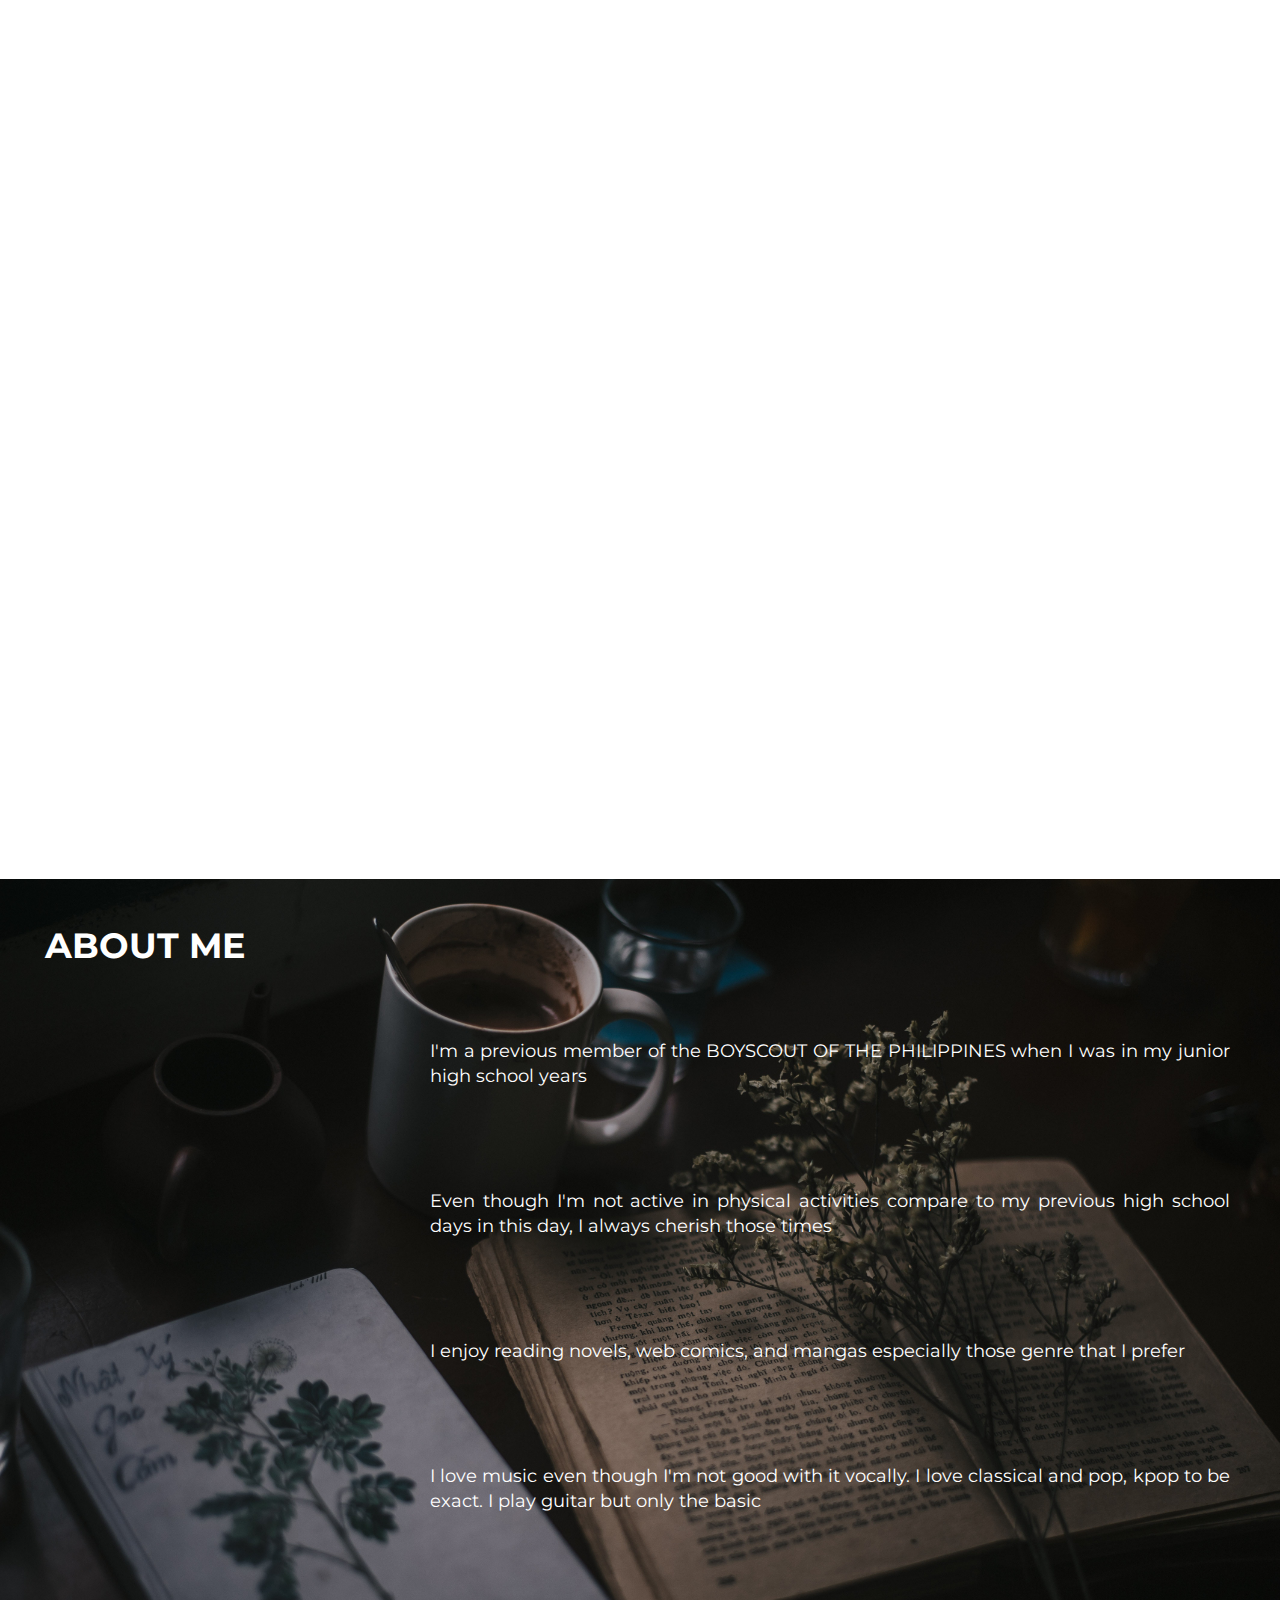
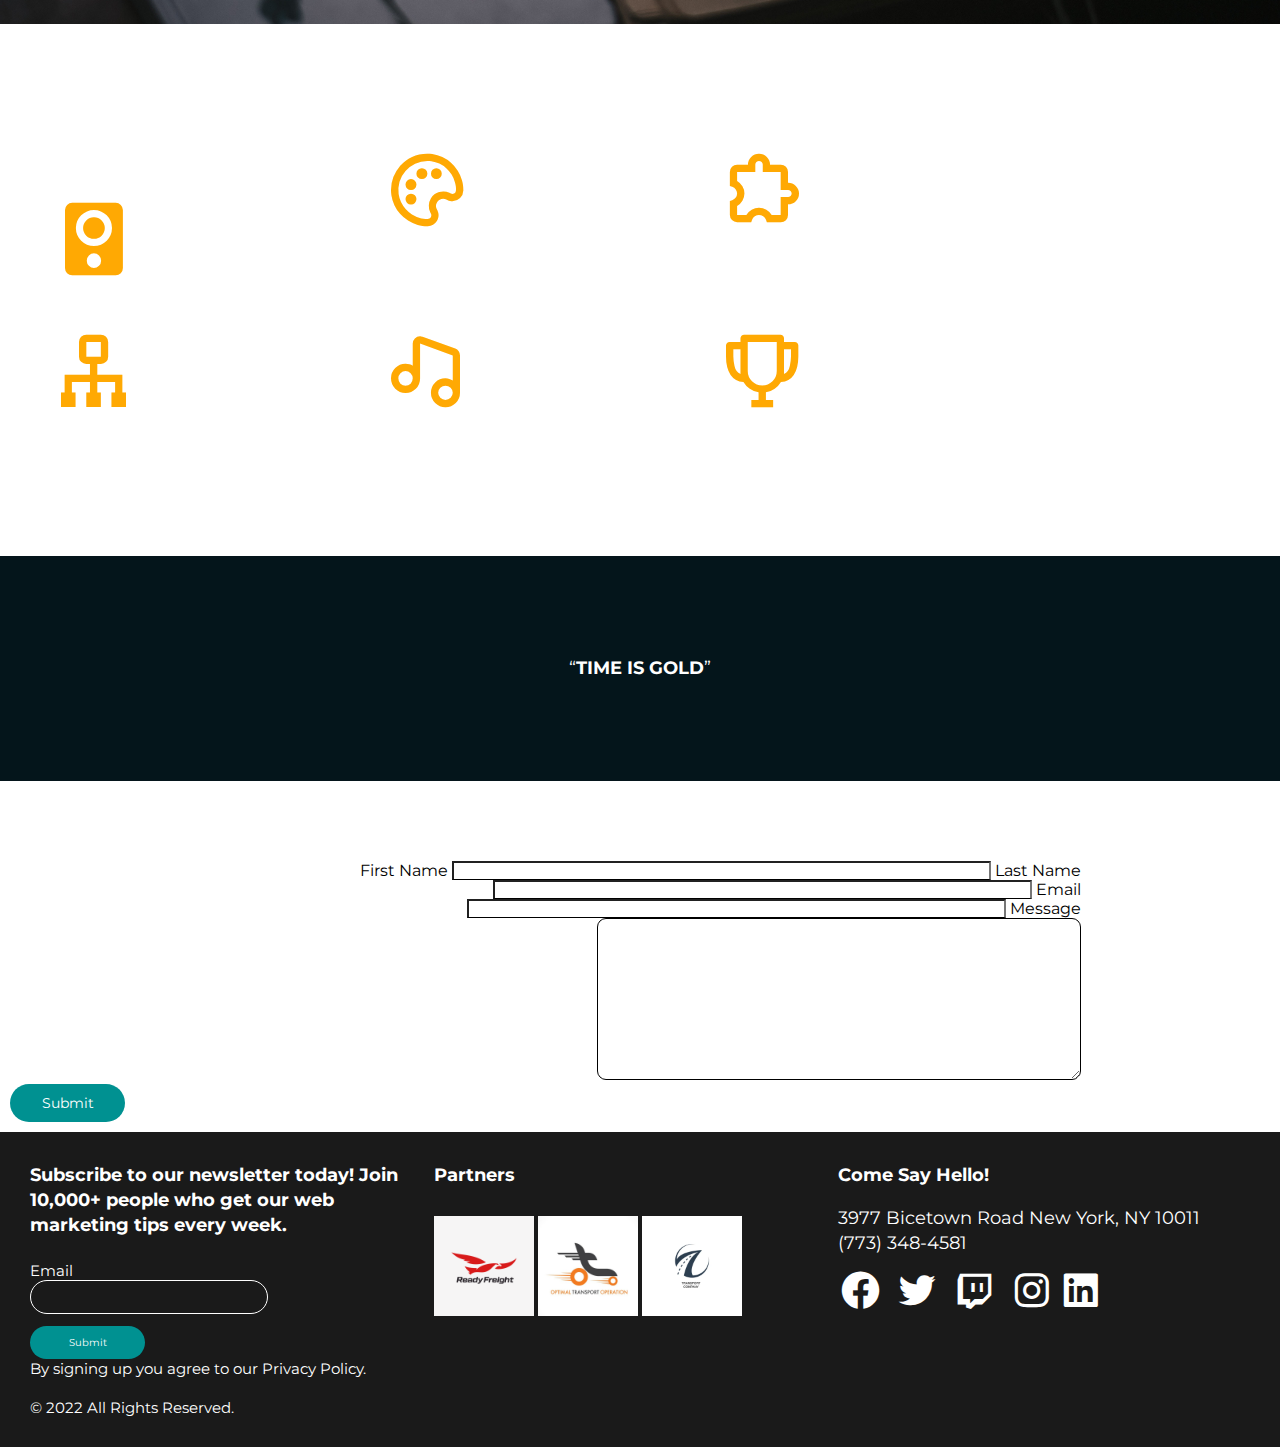
==== index.html @ 06eeba80 "index-edit" ====
<!DOCTYPE html>
<html lang="en">
<head>
    <title>Tana's Personal Website</title>
    <meta charset="UTF-8">
    <meta http-equiv="X-UA-Compatible" content="IE=edge">
    <meta name="viewport" content="width=device-width, initial-scale=1.0">

    <!-- External CSS File -->
    <link rel="stylesheet" href="assets/css/style.css">
    
    <!-- Favicons -->
    <link href="assets/images/Tana.png" rel="icon">
    
    <!-- Boxicons CSS -->
    <link href='https://unpkg.com/boxicons@2.1.4/css/boxicons.min.css' rel='stylesheet'>


</head>
<body>
    <header class="home-header">
        <div class="container">
            <div class="nav-container">
                <nav class="header-navigation">
                    <a href="index.html">Home</a>
                    <a href="web-pages/about.html">About</a>
                    <a href="web-pages/skills.html">Skills</a>
                    <a href="web-pages/contact.html">Contact</a>
                </nav>
            </div>
        </div>

    <!--Banner-->

        <section class="banner">
            <div class="container">
                <h1>HEY, I'M TANA ALEXANDRA</h1>
                <p>A 1ST YEAR BS IN INFORMATION TECHNOLOGY STUDENT IN UNIVERSITY OF SCIENCE AND TECHNOLOGY OF SOUTHERN PHILIPPINES, CAGAYAN DE ORO CITY CAMPUS </p>
            </div>        
        </section>
    </header>


    <section id="about" class="about-section">
        <div id="my-about">
            <h2><a href="web-pages/about.html">ABOUT ME</a></h2>
        </div>
        <div class="about-myself">
                <div id="iframeabout">
                    <iframe src="https://www.youtube.com/embed/tgbNymZ7vqY"></iframe>
                    <iframe src="https://www.youtube.com/embed/tgbNymZ7vqY"></iframe>
                </div>
                <div id="par-intro">
                <p>I'm a previous member of the BOYSCOUT OF THE PHILIPPINES when I was in my junior high school years</p>
                <p>Even though I'm not active in physical activities compare to my previous high school days in this day, I always cherish those times</p>
                <p>I enjoy reading novels, web comics, and mangas especially those genre that I prefer</p>
                <p>I love music even though I'm not good with it vocally. I love classical and pop, kpop to be exact. I play guitar but only the basic</p>
            </div>
            </div>
    </section>

    <section id="skills" class="skills-section">
        <div class="container">
            <div class="my-skill">
            <h2><a href="web-pages/skills.html"> My Skills </a></h2>
            </div>
                <div class="row">
                    <div class="col">
                        <span><i class='bx bxs-speaker bx-tada bx-rotate-180' ></i></span>
                        <p>I know how to make play same </p>
                    </div>
                    <div class="col">
                        <span><i class='bx bx-palette bx-tada' ></i></i></span>
                        <p>Lorem Ipsum is simply dummy text of the printing and typesetting industry.</p>
                    </div>
                    <div class="col">
                        <span><i class='bx bx-extension bx-tada'></i></i></span>
                        <p>Lorem Ipsum is simply dummy text of the printing and typesetting industry.</p>
                    </div>
                </div>
                <div class="row-2">
                    <div class="col">
                        <span><i class='bx bx-sitemap bx-tada' ></i></i></span>
                        <p>Lorem Ipsum is simply dummy text of the printing and typesetting industry.</p>
                    </div>
                    <div class="col">
                        <span><i class='bx bx-music bx-tada' ></i></i></span>
                        <p>Lorem Ipsum is simply dummy text of the printing and typesetting industry.</p>
                    </div>
                    <div class="col">
                        <span><i class='bx bx-trophy bx-tada' ></i></i></span>
                        <p>Lorem Ipsum is simply dummy text of the printing and typesetting industry.</p>
                    </div>
                </div>
        </div>
    </section>

    <section class="quote"> 
        <div class="container">
            <p><q><strong>TIME IS GOLD</strong></q></p>
        </div>
    </section>

    <section id="contact">
        <div class="container">
            <div class="form-container">
                <form action="">
                    <h2><a href="web-pages/contact.html"> Contact Me </a></h2>
                    <label for="firstname">First Name</label>
                        <input type="text" name="firstname" id="firstname">
                    <label for="lastname">Last Name</label>
                        <input type="text" name="lastname" id="lastname">
                    <label for="email">Email</label>
                        <input type="text" name="email" id="email">
                    <label for="message">Message</label>
                        <textarea name="message" id="message" cols="30" rows="10"></textarea>
                    <input type="button" value="Submit">
                </form>
            </div>
        </div>
    </section>

    <footer>
        <div class="container">
            <section class="footer-1">
                <div class="col">
                    <h3>Subscribe to our newsletter today! Join 10,000+ people who get our web marketing tips every week.</h3>
                    <form action="">
                        <label for="email">Email</label>
                        <input type="text" name="email" id="email">
                        <input type="button" value="Submit">
                    </form>
                    <span>By signing up you agree to our Privacy Policy.</span>
                    <span class="copyright">© 2022 All Rights Reserved.</span>
                </div>
                <div class="col">
                    <h3>Partners</h3> <br>
                    <ul>
                        <li> <img src="assets/images/partners/p1.png" alt="Partner 1 Logo"> </li>
                        <li> <img src="assets/images/partners/p2.jpg" alt="Partner 2 Logo"> </li>
                        <li> <img src="assets/images/partners/p3.jpg" alt="Partner 3 Logo"> </li>
                    </ul>
                </div>
                <div class="col contact-info">
                    <h3>Come Say Hello!</h3> <br>
                    <p> 3977 Bicetown Road New York, NY 10011</p>
                    <p> <a href="tel:+7733484581">(773) 348-4581 </a> </p>
                    <div class="social-media-icon">
                        <a href="https://www.facebook.com/taniechan10/" target="_blank"> <i class='bx bxl-facebook-circle'></i> </a>
                        <a href="https://twitter.com/thaliachan0" target="_blank"> <i class='bx bxl-twitter'></i> </a>
                        <a href="#" target="_blank"> <i class='bx bxl-twitch'></i> </a>
                        <a href="https://www.instagram.com/tan_i_yah/" target="_blank"> <i class='bx bxl-instagram'></i></a>
                        <a href="#" target="_blank"> <i class='bx bxl-linkedin-square'></i></a>
                    </div>
                </div>
            </section>
        </div>
    </footer>
</body>
</html>
---- assets/css/style.css ----
/* This style is for paragraph */
@import url('https://fonts.googleapis.com/css2?family=Montserrat:wght@300&display=swap');
@import url('https://fonts.googleapis.com/css2?family=Lato:wght@700&display=swap');

* {
    margin: 0;
    padding: 0;
}
a {
    text-decoration: none;
}
body, form, input, textarea {
    font-family: 'Montserrat', sans-serif;
}
span {
    display: block;
}
img {
    width: 100%;
}
p {
    line-height: 25px;
    font-size: 18px;
    color: #fff;
}
h2{
    text-transform: uppercase;
    font-size: 35px;
    margin-bottom: 27px;
}
.container {
    margin: 0 auto;
    padding: 10px
}
.home-header {
    background: #fff url(../images/home/home1.png) no-repeat;
    padding:  20px;
    background-attachment: fixed;
    background-size: cover;
    padding-bottom: 275px;
}
nav.header-navigation {
    margin-top: 20px;
    padding: 15px;
    margin: 10px;
}
nav.header-navigation a {
    font-size: 14px;
    text-decoration: none;
    margin: 13px;
    color: #ffffff;
}


/* Add your Banner here */

.banner {
    text-align: center;
    margin-bottom: 95px;
    margin-top: 20px;
    padding:40px;
    font-size: 50px;
    color:#ffffff;
    font-family:  'Sofia Sans Extra Condensed', sans-serif;
    letter-spacing: none;
}
.banner p{
    font-size: 20px;
    font-family: 'Lato', sans-serif;
    word-spacing: 3px;
    text-align: center;
    padding-inline: 100px;
}

/* Add your About Styles here*/
section.about-section {
    background: url(../images/home/home2.jpg);
    background-repeat: no-repeat;
    padding: 10px;
    background-size: cover;
    color:#fff;
    
}
#my-about{
    padding-left: 35px;
    margin-top: 35px;
}
.about-myself{
    display: flex;
    align-items: left;
}
.about-myself p{
    text-align: justify;
}
.about-myself iframe{
    margin-right: 20px;
    width: 300px; 
    height: 250px;
    padding-inline: 30px;
    border: none;
    padding: 30px; 
}
#par-intro{
    display: grid;
    text-align: justify;
    padding-inline: 40px;
    padding-top: 45px;
}
#iframeabout{
    display: grid;
}

/* Add your Skills Styles here*/
section#skills .col {
    font-size: 87px;
    color: #ffa903;
    display: inline-block;
    width: 28%;

}
section#skills {
    background: url(../images/home/home3.jpg);
    color: #fff;
    background-size: cover;
    background-attachment: fixed;
    padding: 40px;

}
section.quote {
    padding: 90px 50px;
    text-align: center;
    background: #04151b;
    color: #fff;

}


/* Contact Styles */
section#contact {
    background: url('../images/home/home4.jpg') no-repeat;
    background-size: cover;
    background-attachment: fixed;
    display:block;
}
.form-container {
    text-align: right;
    color: black;
    display:inline-block;
    width: 85%;

}
input[type="text"]:focus-visible, textarea:focus-visible {
    outline: none;
    float: right;

}
textarea#message {
    border: 1px solid #000;
    border-radius: 9px;
    width:45%;
    border-bottom: 1px solid #000;
    background: none;

}
#firstname {
    border-bottom:1px solid #000;
    background: none;
    width:50%;
    outline:none;
}
#lastname {
    border-bottom:1px solid #000;
    background: none;
    width:50%;
    outline:none;
}
#email {
    border-bottom:1px solid #000;
    background: none;
    width:50%;
    outline:none;
}

input[type="button"] {
    font-size: 14px;
    border: none;
    display: block;
    padding: 10px;
    background: #009191;
    border-radius: 40px;
    color: #fff;
    width: 115px
}



/* Footer Styles */
footer, a {
    color: #fff;
}
footer {
    background: #1a1a1a;
    padding: 20px;
}
section.footer-1 .col {
    vertical-align: top;
    color: #fff;
    font-size: 15px;
    display: inline-block;
    width: 400px;
}
section.footer-1 .col ul li img {
    width: 100px;
    margin-top: 10px;
}
section.footer-1 .col ul li {
    list-style: none;
    display: inline-block;
    font-size: 30px;
}
.footer-1 form {
    width: 100%;
    margin-top: 24px;
}
.footer-1 input[type="button"] {
    margin-top: 0;
    font-size: 10px;
    padding: 10px 18px;
    border-radius: 25px;
    background-color: #009191;
    color: #fff;
    display: inherit;
}
.social-media-icon {
    margin-top: 10px;
}
.social-media-icon a {
    font-size: 45px;
}
.social-media-icon a:hover {
    color: #00c8a3;
}
.footer-1 input#email {
    border: 1px solid #fff;
    border-radius: 20px;
    margin-bottom: 12px;
    width: 220px;
    padding: 8px;
    display: inherit;
    background:none;
}
footer h3 {
    line-height: 25px;
}
span.copyright {
    margin-top: 20px;

}

/*Boostrap Caurosel*/
.bd-placeholder-img {
    font-size: 1.125rem;
    text-anchor: middle;
    -webkit-user-select: none;
    -moz-user-select: none;
    user-select: none;
  }

  @media (min-width: 768px) {
    .bd-placeholder-img-lg {
      font-size: 3.5rem;
    }
  }

  .b-example-divider {
    height: 3rem;
    background-color: rgba(0, 0, 0, .1);
    border: solid rgba(0, 0, 0, .15);
    border-width: 1px 0;
    box-shadow: inset 0 .5em 1.5em rgba(0, 0, 0, .1), inset 0 .125em .5em rgba(0, 0, 0, .15);
  }

  .b-example-vr {
    flex-shrink: 0;
    width: 1.5rem;
    height: 100vh;
  }

  .bi {
    vertical-align: -.125em;
    fill: currentColor;
  }

  .nav-scroller {
    position: relative;
    z-index: 2;
    height: 2.75rem;
    overflow-y: hidden;
  }

  .nav-scroller .nav {
    display: flex;
    flex-wrap: nowrap;
    padding-bottom: 1rem;
    margin-top: -1px;
    overflow-x: auto;
    text-align: center;
    white-space: nowrap;
    -webkit-overflow-scrolling: touch;
  }
  .container-marketing{
    background-image: url('../images/about/about1.jpg');
    padding: 20px;
  }
  .caurosel-slide{
    margin-bottom: none;
  }

/*Boostrap Features*/

.bd-placeholder-img {
    font-size: 1.125rem;
    text-anchor: middle;
    -webkit-user-select: none;
    -moz-user-select: none;
    user-select: none;
  }

  @media (min-width: 768px) {
    .bd-placeholder-img-lg {
      font-size: 3.5rem;
    }
  }

  .b-example-divider {
    height: 3rem;
    background-color: rgba(0, 0, 0, .1);
    border: solid rgba(0, 0, 0, .15);
    border-width: 1px 0;
    box-shadow: inset 0 .5em 1.5em rgba(0, 0, 0, .1), inset 0 .125em .5em rgba(0, 0, 0, .15);
  }

  .b-example-vr {
    flex-shrink: 0;
    width: 1.5rem;
    height: 100vh;
  }

  .bi {
    vertical-align: -.125em;
    fill: currentColor;
  }

  .nav-scroller {
    position: relative;
    z-index: 2;
    height: 2.75rem;
    overflow-y: hidden;
  }

  .nav-scroller .nav {
    display: flex;
    flex-wrap: nowrap;
    padding-bottom: 1rem;
    margin-top: -1px;
    overflow-x: auto;
    text-align: center;
    white-space: nowrap;
    -webkit-overflow-scrolling: touch;
  }
  .col-d-flex{
    font-size: 40px;
    text-align: center;
  }
  .container-marketing{
    background: url('../images/skills/skills4.jpg') no-repeat;
  }
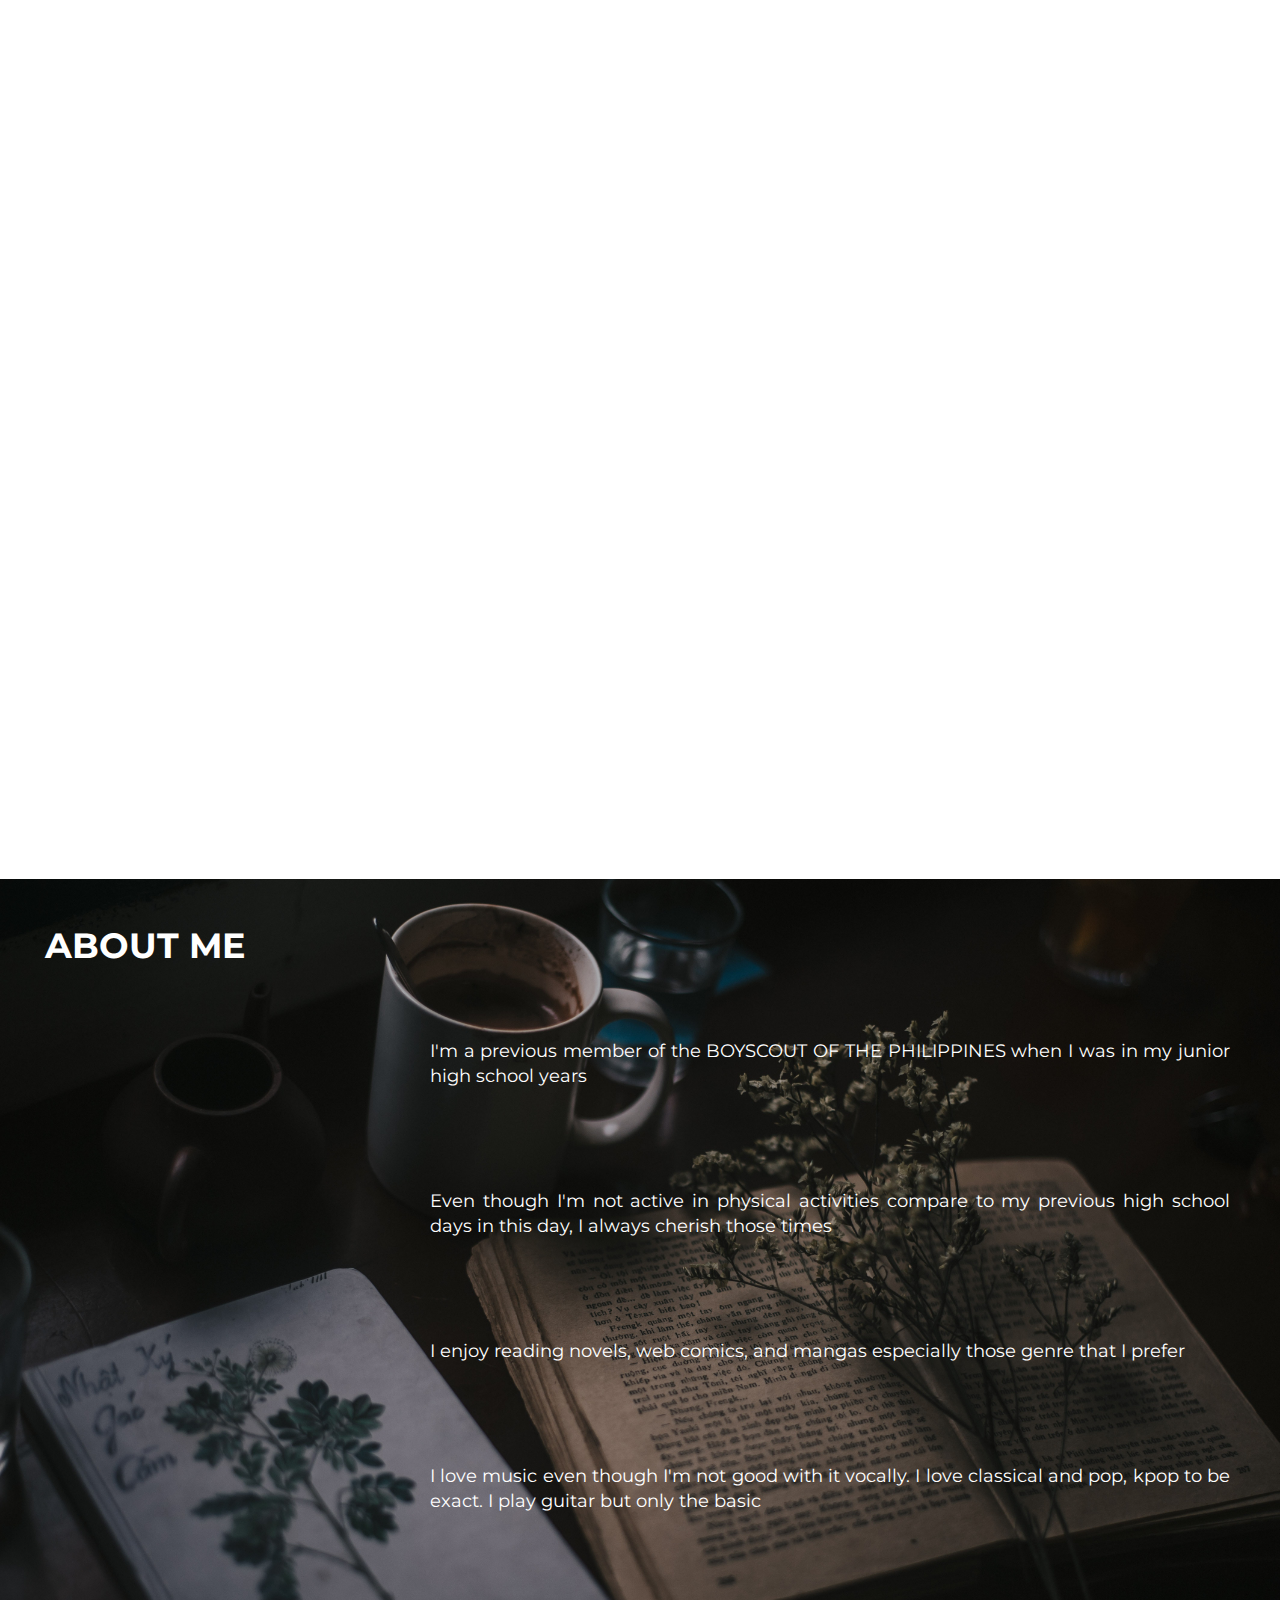
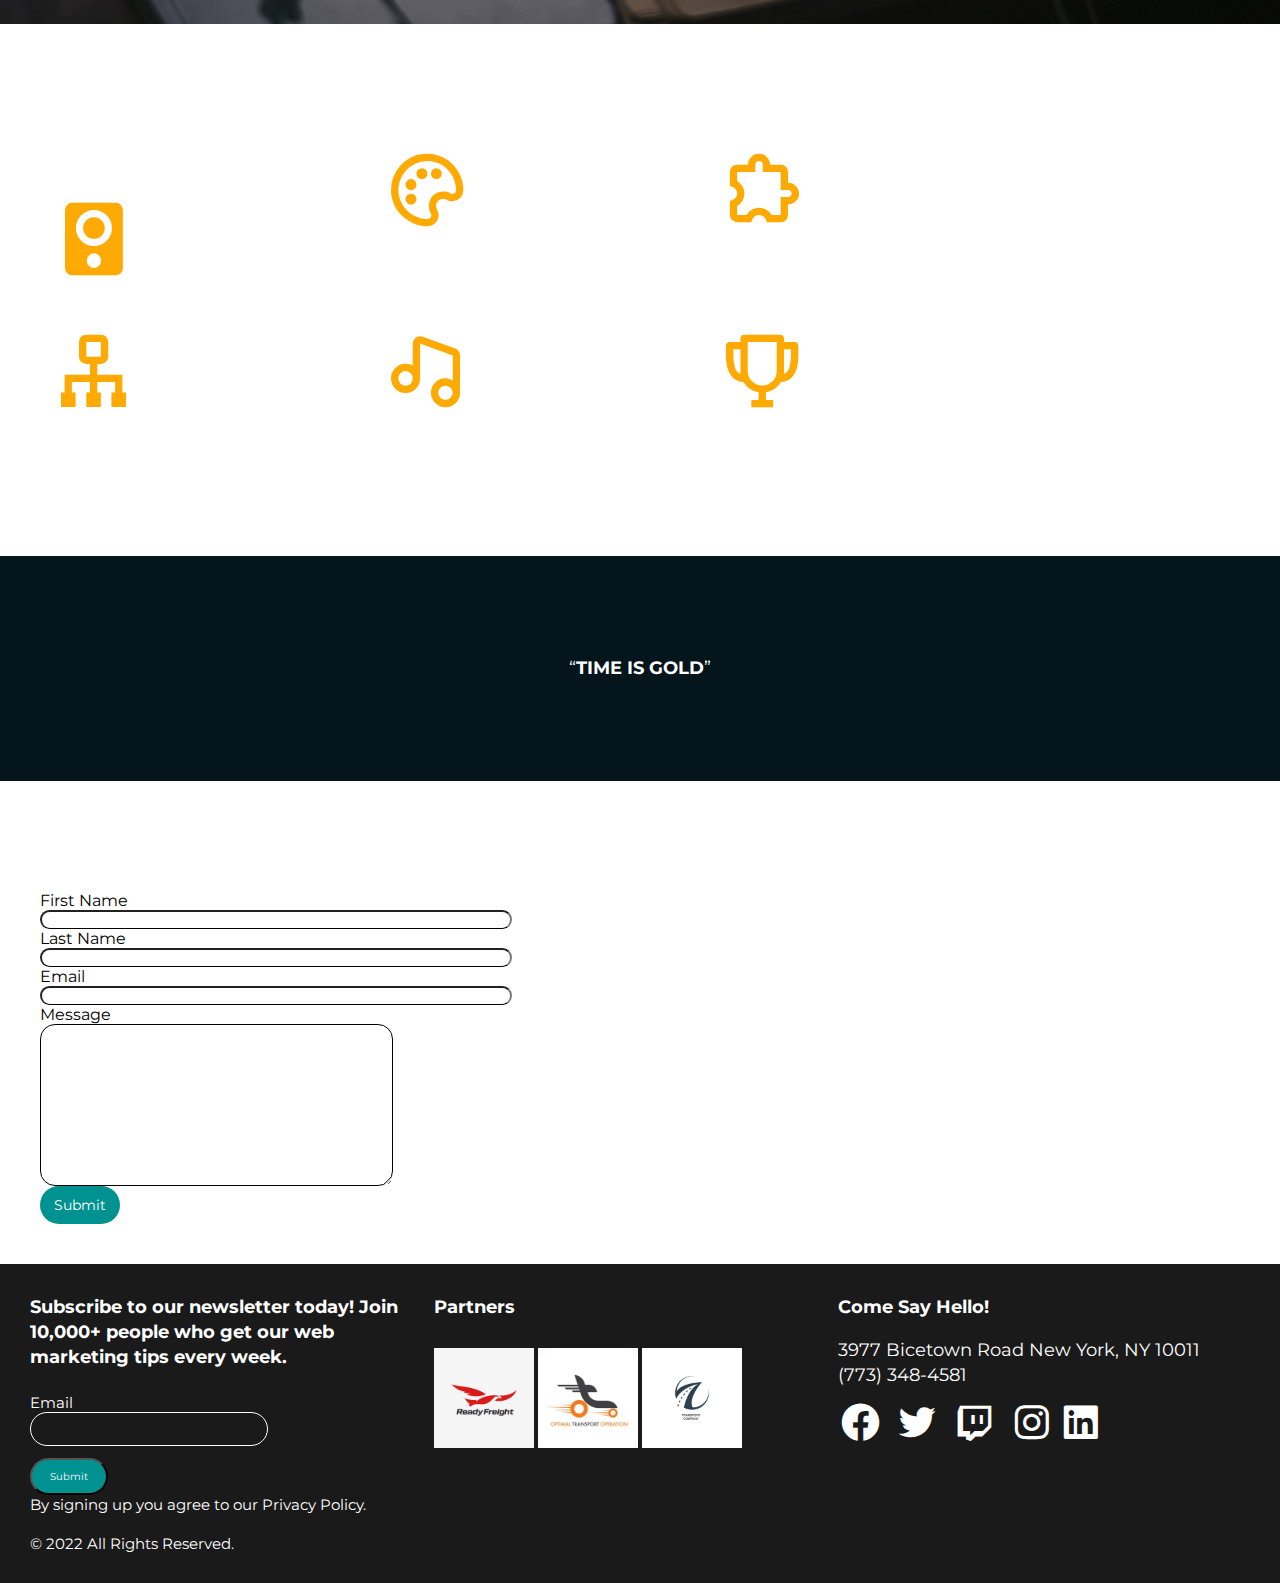
==== commit cf2ef17a: "Contact Form" ====
--- a/index.html
+++ b/index.html
@@ -59,6 +59,8 @@
             </div>
     </section>
 
+    <!--Skills Section-->
+
     <section id="skills" class="skills-section">
         <div class="container">
             <div class="my-skill">
@@ -95,26 +97,29 @@
         </div>
     </section>
 
+    <!--Quote Section-->
     <section class="quote"> 
         <div class="container">
             <p><q><strong>TIME IS GOLD</strong></q></p>
         </div>
     </section>
 
+    <!--Contact Section-->
+
     <section id="contact">
         <div class="container">
             <div class="form-container">
-                <form action="">
+                <form class="form" action="web-pages/contact.html">
                     <h2><a href="web-pages/contact.html"> Contact Me </a></h2>
                     <label for="firstname">First Name</label>
-                        <input type="text" name="firstname" id="firstname">
+                        <input type="text" name="firstname" class="input">
                     <label for="lastname">Last Name</label>
-                        <input type="text" name="lastname" id="lastname">
+                        <input type="text" name="lastname" class="input">
                     <label for="email">Email</label>
-                        <input type="text" name="email" id="email">
+                        <input type="text" name="email" class="input">
                     <label for="message">Message</label>
                         <textarea name="message" id="message" cols="30" rows="10"></textarea>
-                    <input type="button" value="Submit">
+                    <input type="submit" value="Submit">
                 </form>
             </div>
         </div>
--- a/assets/css/style.css
+++ b/assets/css/style.css
@@ -145,43 +145,33 @@
 .form-container {
     text-align: right;
     color: black;
-    display:inline-block;
-    width: 85%;
-
-}
+    padding: 30px;
+}
+
+
 input[type="text"]:focus-visible, textarea:focus-visible {
     outline: none;
-    float: right;
+    padding: 20px;
+    margin: 20px;
 
 }
 textarea#message {
     border: 1px solid #000;
-    border-radius: 9px;
-    width:45%;
+    border-radius: 15px;
+    width: 45%;
     border-bottom: 1px solid #000;
     background: none;
 
 }
-#firstname {
-    border-bottom:1px solid #000;
+.input{
+    border-bottom: 1px solid #000;
     background: none;
-    width:50%;
-    outline:none;
-}
-#lastname {
-    border-bottom:1px solid #000;
-    background: none;
-    width:50%;
-    outline:none;
-}
-#email {
-    border-bottom:1px solid #000;
-    background: none;
-    width:50%;
-    outline:none;
-}
-
-input[type="button"] {
+    width: 60%;
+    outline: none;
+    border-radius: 20px;
+}
+
+input[type="submit"] {
     font-size: 14px;
     border: none;
     display: block;
@@ -189,9 +179,13 @@
     background: #009191;
     border-radius: 40px;
     color: #fff;
-    width: 115px
-}
-
+    width: 80px;
+}
+.form {
+    display: grid;
+    justify-items: start;
+    margin-right: 35%;
+}
 
 
 /* Footer Styles */
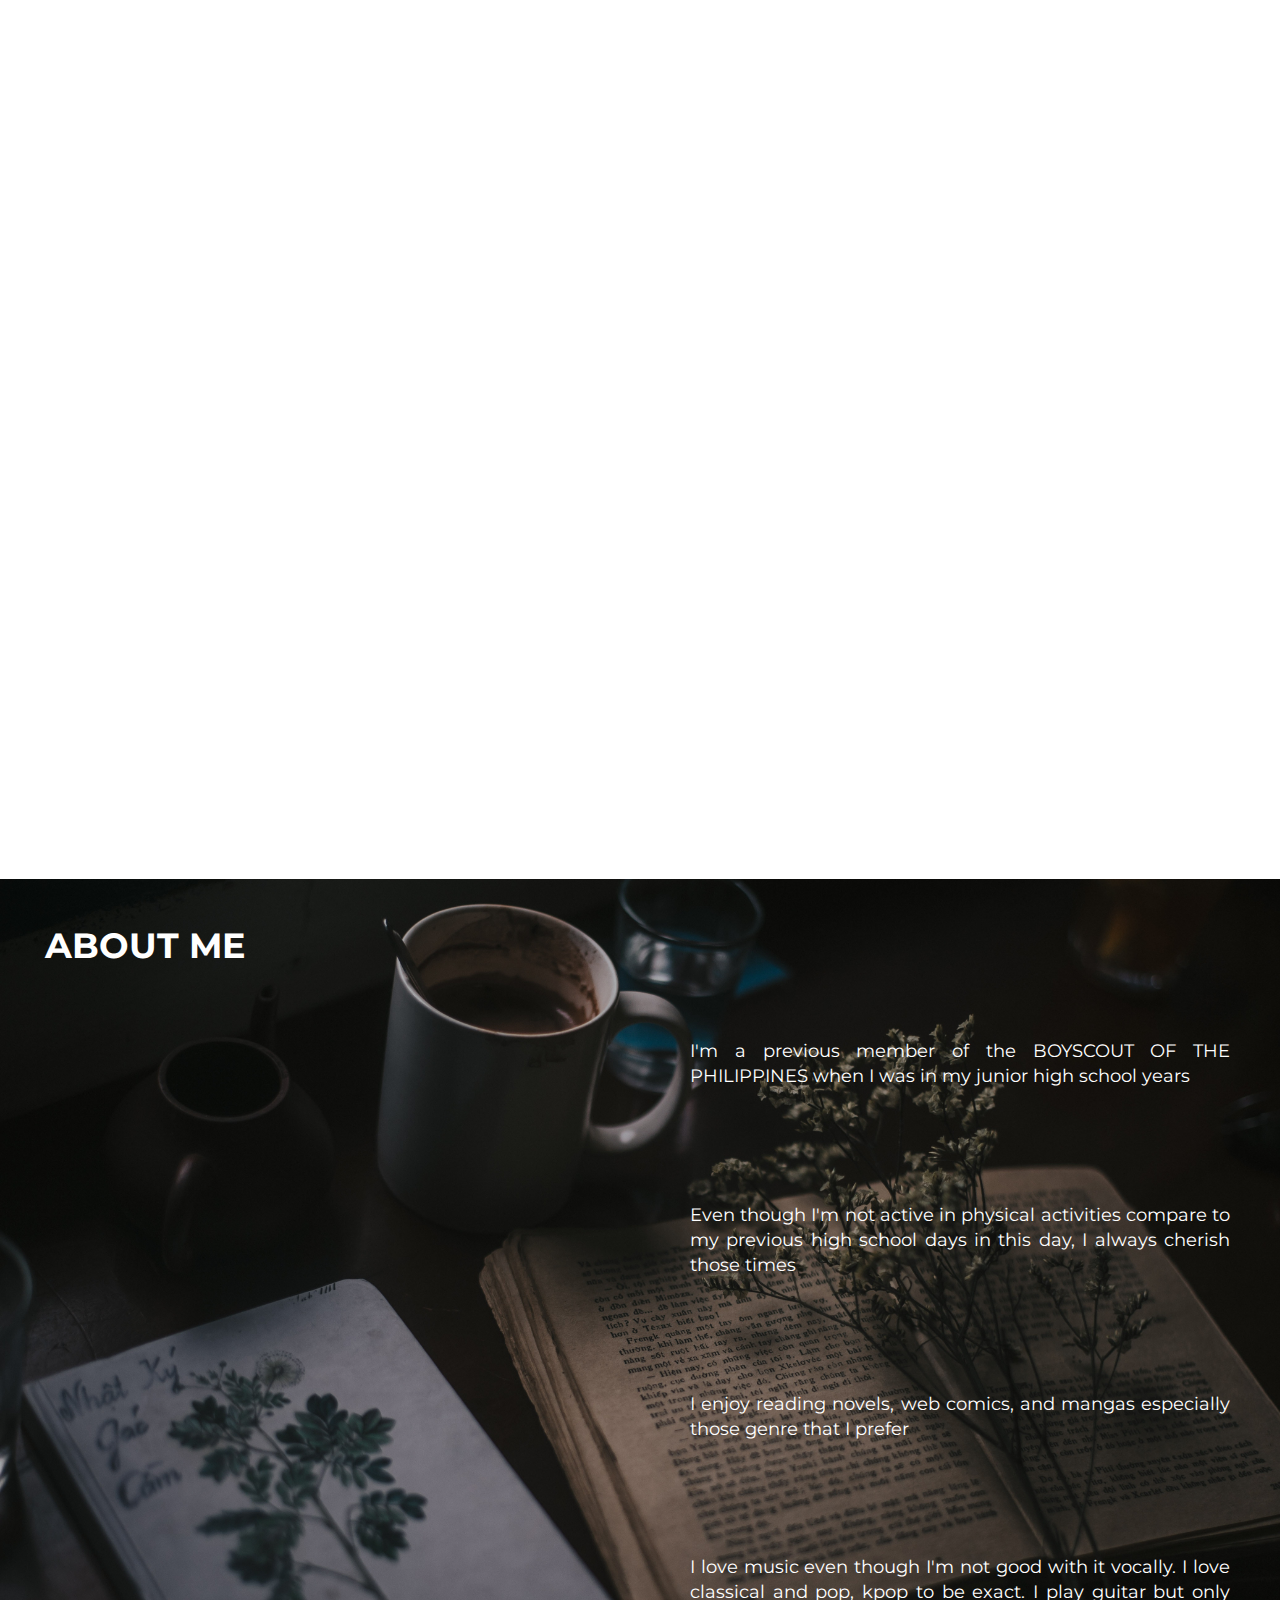
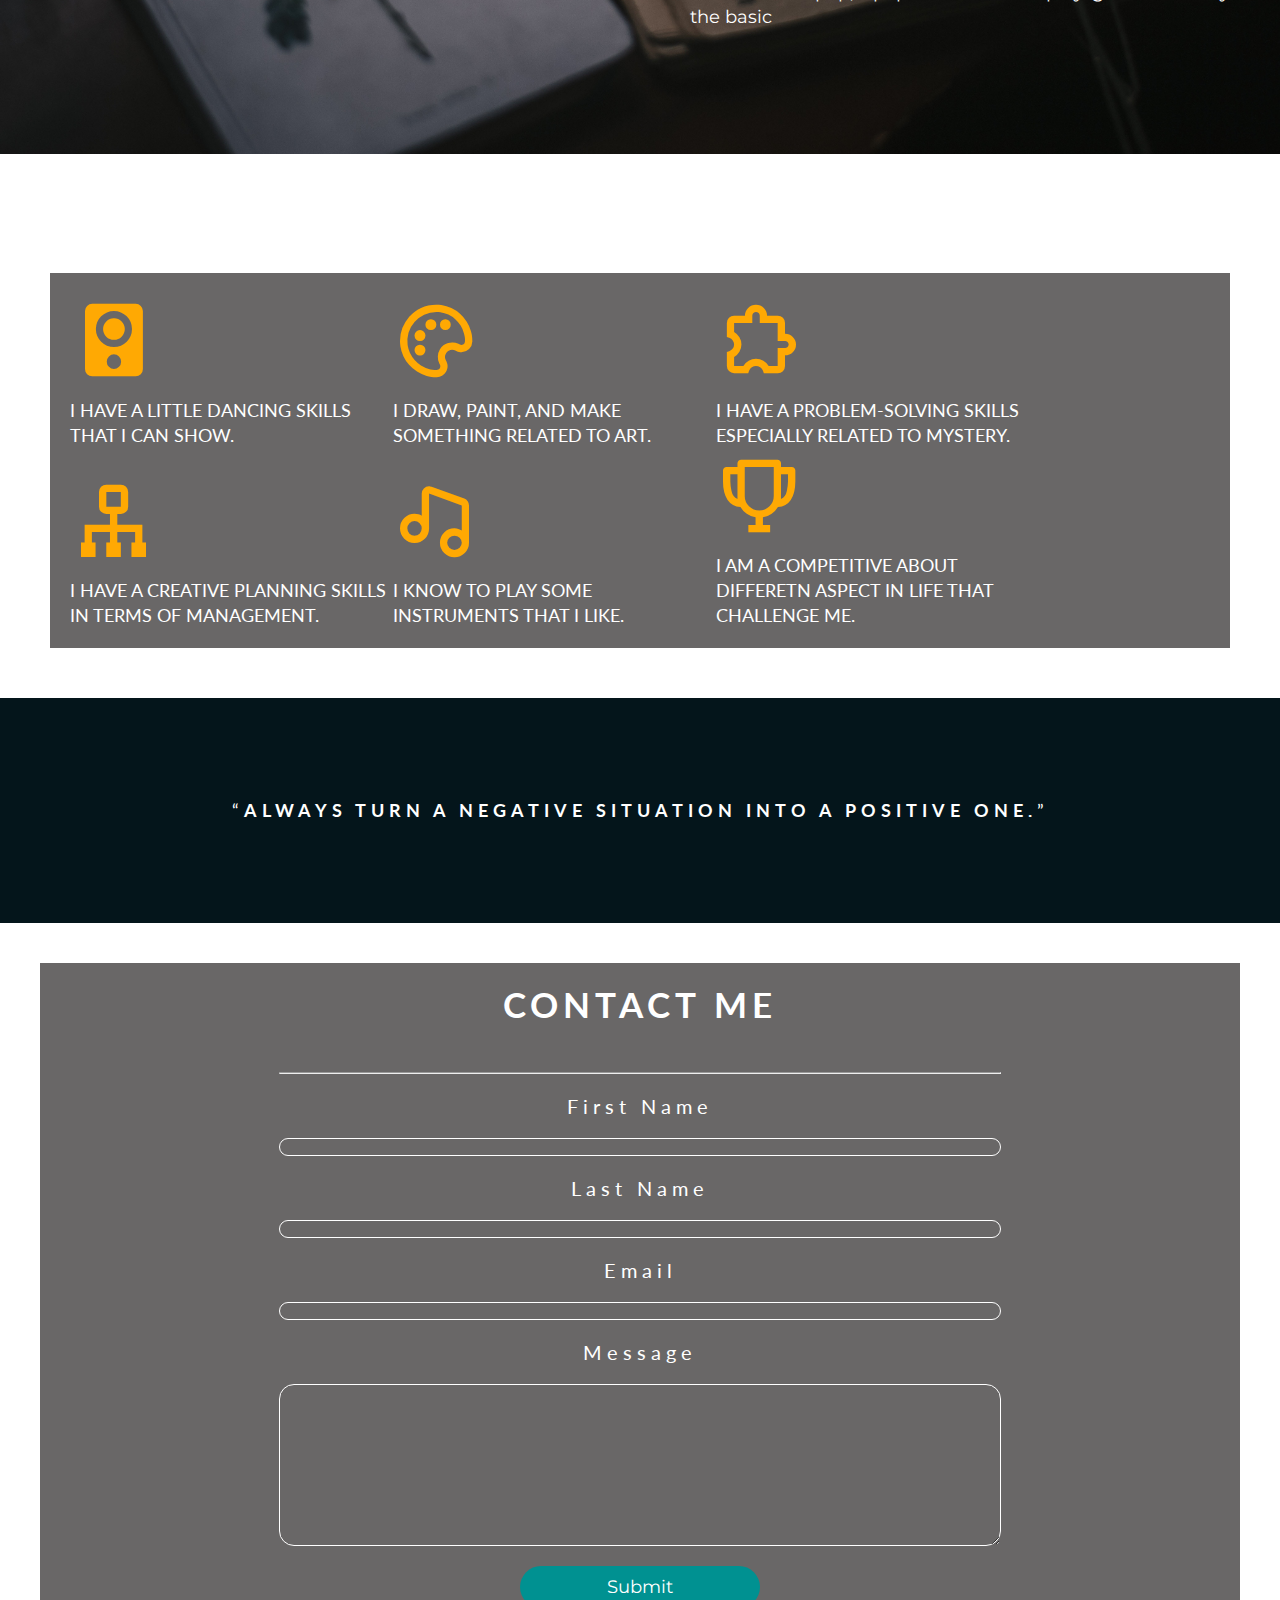
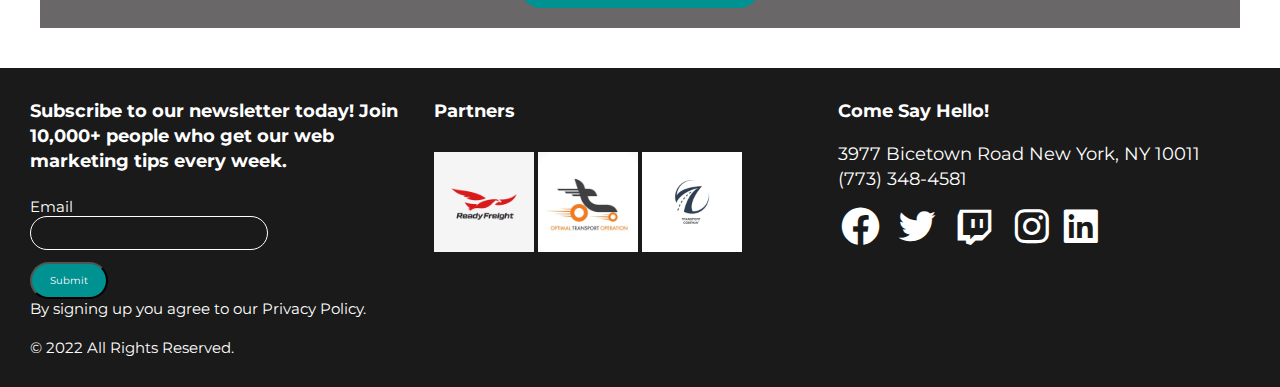
==== commit ba9826f6: "homepage and about page" ====
--- a/index.html
+++ b/index.html
@@ -20,43 +20,43 @@
 <body>
     <header class="home-header">
         <div class="container">
-            <div class="nav-container">
-                <nav class="header-navigation">
-                    <a href="index.html">Home</a>
-                    <a href="web-pages/about.html">About</a>
-                    <a href="web-pages/skills.html">Skills</a>
-                    <a href="web-pages/contact.html">Contact</a>
-                </nav>
-            </div>
+        <div class="nav-container">
+            <nav class="header-navigation">
+                <a href="index.html">Home</a>
+                <a href="web-pages/about.html">About</a>
+                <a href="web-pages/skills.html">Skills</a>
+                <a href="web-pages/contact.html">Contact</a>
+            </nav>
+        </div>
         </div>
 
-    <!--Banner-->
+    <!--Banner Section-->
 
-        <section class="banner">
-            <div class="container">
-                <h1>HEY, I'M TANA ALEXANDRA</h1>
+    <section class="banner">
+        <div class="container">
+            <h1>HEY, I'M TANA ALEXANDRA</h1>
                 <p>A 1ST YEAR BS IN INFORMATION TECHNOLOGY STUDENT IN UNIVERSITY OF SCIENCE AND TECHNOLOGY OF SOUTHERN PHILIPPINES, CAGAYAN DE ORO CITY CAMPUS </p>
-            </div>        
-        </section>
+        </div>        
+    </section>
     </header>
 
-
+    <!--About Section-->
     <section id="about" class="about-section">
         <div id="my-about">
             <h2><a href="web-pages/about.html">ABOUT ME</a></h2>
         </div>
         <div class="about-myself">
-                <div id="iframeabout">
-                    <iframe src="https://www.youtube.com/embed/tgbNymZ7vqY"></iframe>
-                    <iframe src="https://www.youtube.com/embed/tgbNymZ7vqY"></iframe>
-                </div>
-                <div id="par-intro">
-                <p>I'm a previous member of the BOYSCOUT OF THE PHILIPPINES when I was in my junior high school years</p>
-                <p>Even though I'm not active in physical activities compare to my previous high school days in this day, I always cherish those times</p>
-                <p>I enjoy reading novels, web comics, and mangas especially those genre that I prefer</p>
-                <p>I love music even though I'm not good with it vocally. I love classical and pop, kpop to be exact. I play guitar but only the basic</p>
+            <div id="iframeabout">
+                <iframe width="560" height="315" src="https://www.youtube.com/embed/e26q79smFKM" title="YouTube video player" frameborder="0" allow="accelerometer; autoplay; clipboard-write; encrypted-media; gyroscope; picture-in-picture; web-share" allowfullscreen></iframe>
+                <iframe width="560" height="315" src="https://www.youtube.com/embed/e26q79smFKM" title="YouTube video player" frameborder="0" allow="accelerometer; autoplay; clipboard-write; encrypted-media; gyroscope; picture-in-picture; web-share" allowfullscreen></iframe>
             </div>
-            </div>
+        <div id="par-intro">
+            <p>I'm a previous member of the BOYSCOUT OF THE PHILIPPINES when I was in my junior high school years</p>
+            <p>Even though I'm not active in physical activities compare to my previous high school days in this day, I always cherish those times</p>
+            <p>I enjoy reading novels, web comics, and mangas especially those genre that I prefer</p>
+            <p>I love music even though I'm not good with it vocally. I love classical and pop, kpop to be exact. I play guitar but only the basic</p>
+        </div>
+        </div>
     </section>
 
     <!--Skills Section-->
@@ -64,43 +64,45 @@
     <section id="skills" class="skills-section">
         <div class="container">
             <div class="my-skill">
-            <h2><a href="web-pages/skills.html"> My Skills </a></h2>
+                <h2><a href="web-pages/skills.html"> My Skills </a></h2>
             </div>
-                <div class="row">
-                    <div class="col">
-                        <span><i class='bx bxs-speaker bx-tada bx-rotate-180' ></i></span>
-                        <p>I know how to make play same </p>
-                    </div>
-                    <div class="col">
-                        <span><i class='bx bx-palette bx-tada' ></i></i></span>
-                        <p>Lorem Ipsum is simply dummy text of the printing and typesetting industry.</p>
-                    </div>
-                    <div class="col">
-                        <span><i class='bx bx-extension bx-tada'></i></i></span>
-                        <p>Lorem Ipsum is simply dummy text of the printing and typesetting industry.</p>
-                    </div>
-                </div>
-                <div class="row-2">
-                    <div class="col">
-                        <span><i class='bx bx-sitemap bx-tada' ></i></i></span>
-                        <p>Lorem Ipsum is simply dummy text of the printing and typesetting industry.</p>
-                    </div>
-                    <div class="col">
-                        <span><i class='bx bx-music bx-tada' ></i></i></span>
-                        <p>Lorem Ipsum is simply dummy text of the printing and typesetting industry.</p>
-                    </div>
-                    <div class="col">
-                        <span><i class='bx bx-trophy bx-tada' ></i></i></span>
-                        <p>Lorem Ipsum is simply dummy text of the printing and typesetting industry.</p>
-                    </div>
-                </div>
+            <div id="bacskills">
+        <div class="row">
+            <div class="col">
+                <span><i class='bx bxs-speaker bx-tada bx-rotate-180' ></i></span>
+                    <p>I HAVE A LITTLE DANCING SKILLS THAT I CAN SHOW.</p>
+            </div>
+            <div class="col">
+                <span><i class='bx bx-palette bx-tada' ></i></i></span>
+                    <p>I DRAW, PAINT, AND MAKE SOMETHING RELATED TO ART.</p>
+            </div>
+            <div class="col">
+                <span><i class='bx bx-extension bx-tada'></i></i></span>
+                    <p>I HAVE A PROBLEM-SOLVING SKILLS ESPECIALLY RELATED TO MYSTERY.</p>
+            </div>
+            </div>
+        <div class="row-2">
+            <div class="col">
+                <span><i class='bx bx-sitemap bx-tada' ></i></i></span>
+                    <p>I HAVE A CREATIVE PLANNING SKILLS IN TERMS OF MANAGEMENT.</p>
+            </div>
+            <div class="col">
+                <span><i class='bx bx-music bx-tada' ></i></i></span>
+                    <p>I KNOW TO PLAY SOME INSTRUMENTS THAT I LIKE.</p>
+            </div>
+            <div class="col">
+                <span><i class='bx bx-trophy bx-tada' ></i></i></span>
+                    <p>I AM A COMPETITIVE ABOUT DIFFERETN ASPECT IN LIFE THAT CHALLENGE ME.</p>
+            </div>
+             </div>
+            </div>
         </div>
     </section>
 
     <!--Quote Section-->
     <section class="quote"> 
         <div class="container">
-            <p><q><strong>TIME IS GOLD</strong></q></p>
+            <p><q><strong>ALWAYS TURN A NEGATIVE SITUATION INTO A POSITIVE ONE.</strong></q></p>
         </div>
     </section>
 
@@ -111,12 +113,13 @@
             <div class="form-container">
                 <form class="form" action="web-pages/contact.html">
                     <h2><a href="web-pages/contact.html"> Contact Me </a></h2>
+                    <hr class="break">
                     <label for="firstname">First Name</label>
-                        <input type="text" name="firstname" class="input">
+                        <input type="text" name="firstname" class="input" required="firstname">
                     <label for="lastname">Last Name</label>
-                        <input type="text" name="lastname" class="input">
+                        <input type="text" name="lastname" class="input" required="firstname">
                     <label for="email">Email</label>
-                        <input type="text" name="email" class="input">
+                        <input type="text" name="email" class="input" required="firstname">
                     <label for="message">Message</label>
                         <textarea name="message" id="message" cols="30" rows="10"></textarea>
                     <input type="submit" value="Submit">
@@ -125,6 +128,7 @@
         </div>
     </section>
 
+    <!--Footer Section-->
     <footer>
         <div class="container">
             <section class="footer-1">
--- a/assets/css/style.css
+++ b/assets/css/style.css
@@ -94,8 +94,6 @@
 }
 .about-myself iframe{
     margin-right: 20px;
-    width: 300px; 
-    height: 250px;
     padding-inline: 30px;
     border: none;
     padding: 30px; 
@@ -124,69 +122,92 @@
     background-size: cover;
     background-attachment: fixed;
     padding: 40px;
-
-}
+    font-family: 'Lato', sans-serif;
+}
+#bacskills{
+    background: rgba(46, 43, 43, 0.719);
+    padding: 20px;
+}
+
+/*Quote Secction*/
+
 section.quote {
     padding: 90px 50px;
     text-align: center;
     background: #04151b;
     color: #fff;
+    font-size: 30px;
+    font-family: 'Lato', sans-serif;
+    letter-spacing: 5px;
 
 }
 
 
 /* Contact Styles */
 section#contact {
-    background: url('../images/home/home4.jpg') no-repeat;
+    background: url(../images/home/home4.jpg) no-repeat;
     background-size: cover;
     background-attachment: fixed;
     display:block;
+    font-family:'Lato', sans-serif;
 }
 .form-container {
     text-align: right;
-    color: black;
+    color: #ffffff;
     padding: 30px;
 }
 
 
 input[type="text"]:focus-visible, textarea:focus-visible {
-    outline: none;
+    outline: #ffffff;
     padding: 20px;
     margin: 20px;
 
 }
 textarea#message {
-    border: 1px solid #000;
+    border: 1px solid #ffffff;
     border-radius: 15px;
-    width: 45%;
-    border-bottom: 1px solid #000;
+    width: 60%;
+    border-bottom: 1px solid #ffffff;
     background: none;
 
 }
 .input{
-    border-bottom: 1px solid #000;
+    border: 1px solid #ffffff;
     background: none;
     width: 60%;
     outline: none;
     border-radius: 20px;
+    text-align: left;
 }
 
 input[type="submit"] {
-    font-size: 14px;
+    font-size: 18px ;
     border: none;
     display: block;
     padding: 10px;
     background: #009191;
     border-radius: 40px;
     color: #fff;
-    width: 80px;
+    width: 20%;
+    font-family: 'Lato' sans-serif;
 }
 .form {
     display: grid;
-    justify-items: start;
-    margin-right: 35%;
-}
-
+    justify-items: center;
+    row-gap: 20px;
+    background: rgba(46, 43, 43, 0.719);
+    padding-top: 20px;
+    padding-bottom: 20px;
+    font-family: 'Lato', sans-serif;
+    letter-spacing: 5px;
+}
+.form label {
+    font-size: 20px;
+}
+.break{
+    width: 60%;
+}
 
 /* Footer Styles */
 footer, a {
@@ -252,12 +273,15 @@
 }
 
 /*Boostrap Caurosel*/
+
 .bd-placeholder-img {
     font-size: 1.125rem;
     text-anchor: middle;
     -webkit-user-select: none;
     -moz-user-select: none;
     user-select: none;
+    filter: blur(3px);
+    background-size: cover;
   }
 
   @media (min-width: 768px) {
@@ -303,14 +327,37 @@
     -webkit-overflow-scrolling: touch;
   }
   .container-marketing{
-    background-image: url('../images/about/about1.jpg');
-    padding: 20px;
+    background: url('../images/about/about7.jpg') no-repeat;
+    padding: 0px;
   }
   .caurosel-slide{
     margin-bottom: none;
   }
+.col-md-5-order-md-1{
+    display:grid;
+    grid-template-columns: auto auto auto;
+    grid-gap: 16px;
+}
+.col-md-5-order-md-1 img{
+    width: 100%;
+    height: 100%;
+    object-fit: cover;
+}
+.featurette-divider {
+    margin: 5%;
+    }
+.row-featurette{
+    margin-left: 30px;
+}
+
+
 
 /*Boostrap Features*/
+
+.features-section{
+    background: url('../images/about/about23.jpg');
+    background-size: cover;
+}
 
 .bd-placeholder-img {
     font-size: 1.125rem;
@@ -365,7 +412,4 @@
   .col-d-flex{
     font-size: 40px;
     text-align: center;
-  }
-  .container-marketing{
-    background: url('../images/skills/skills4.jpg') no-repeat;
   }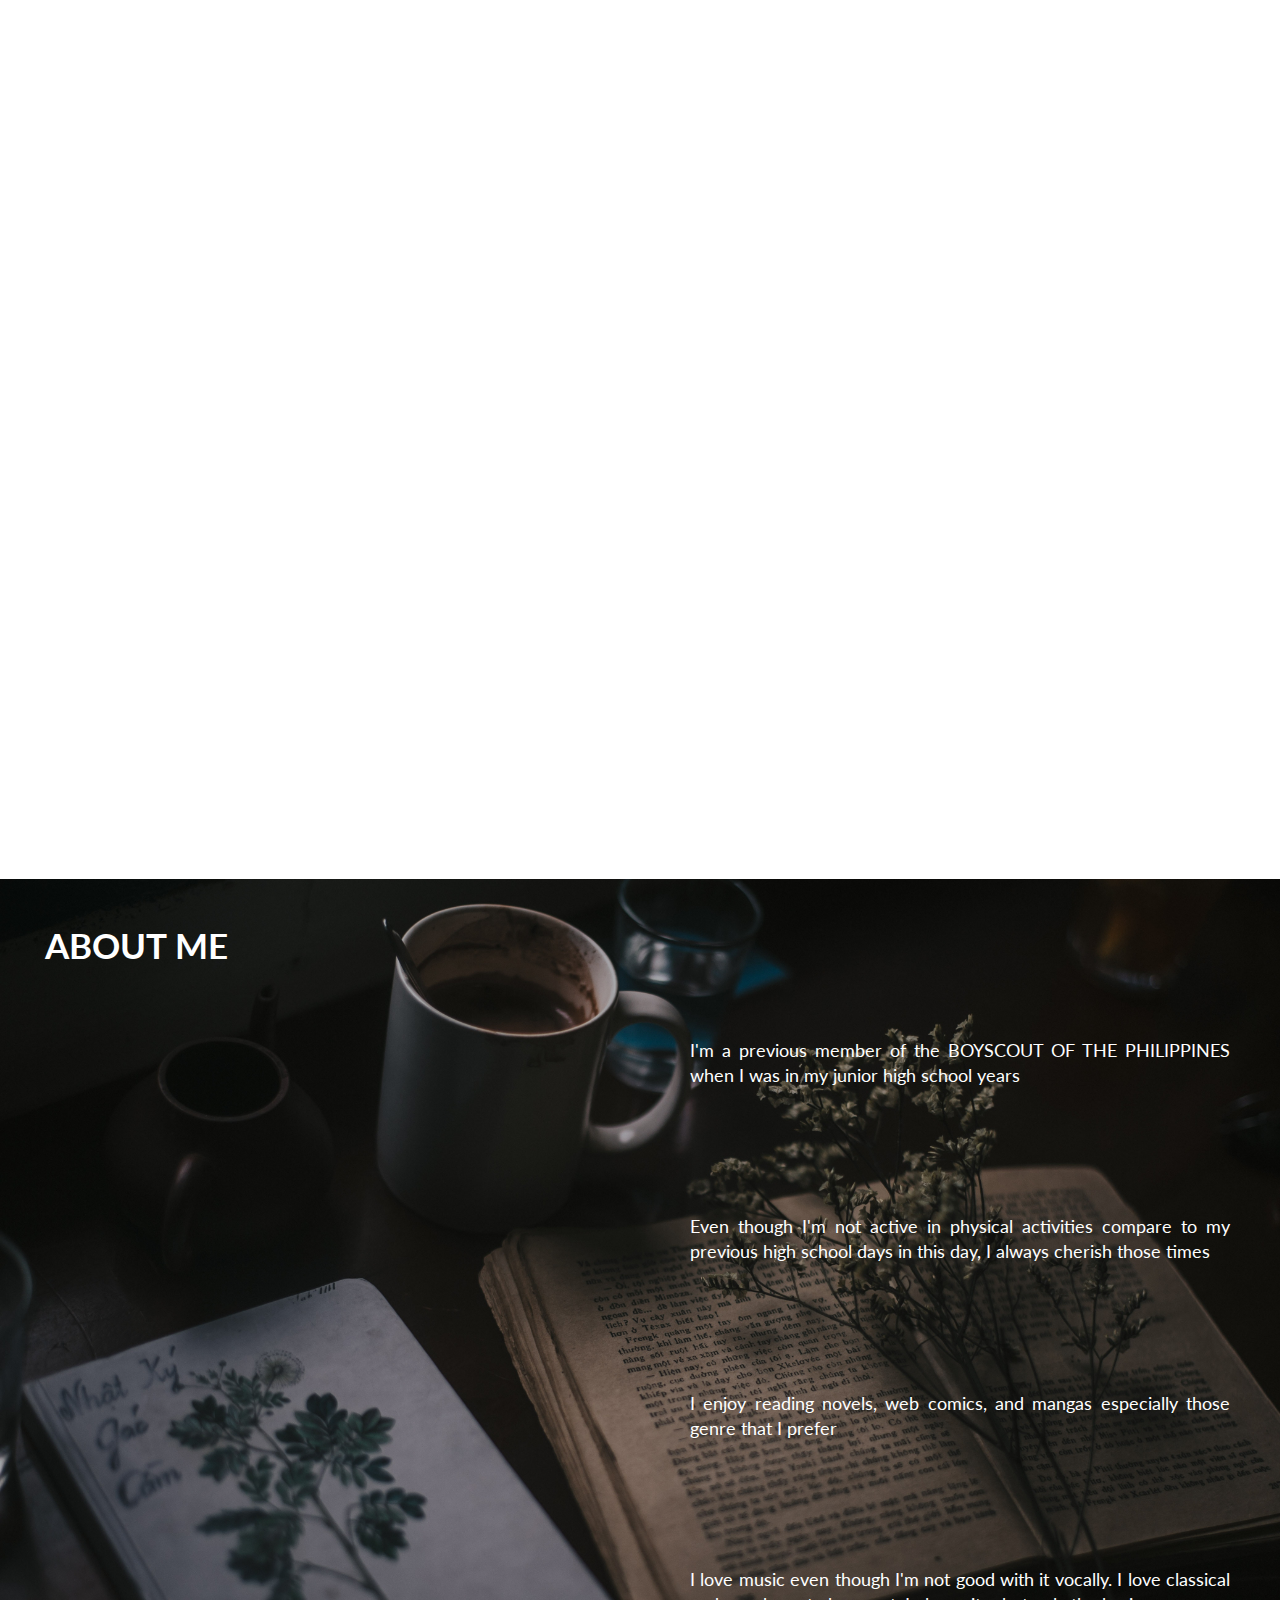
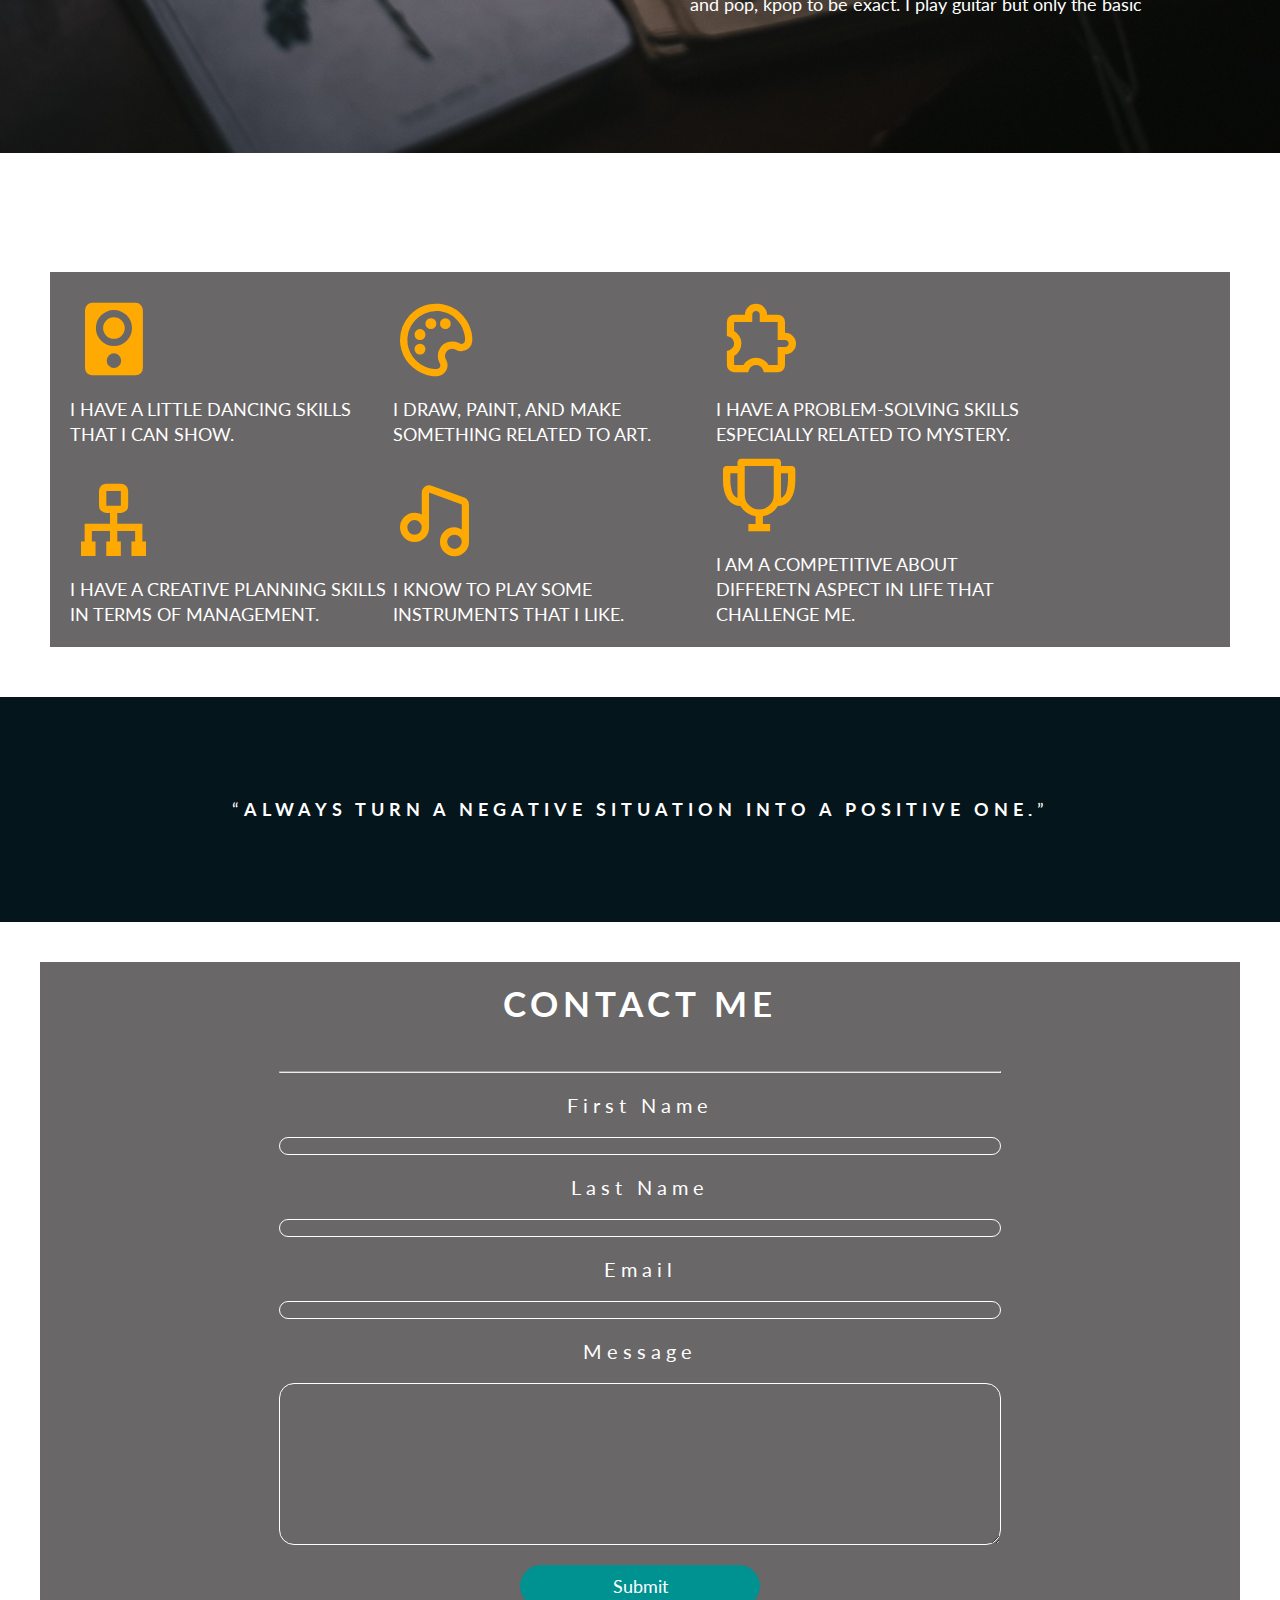
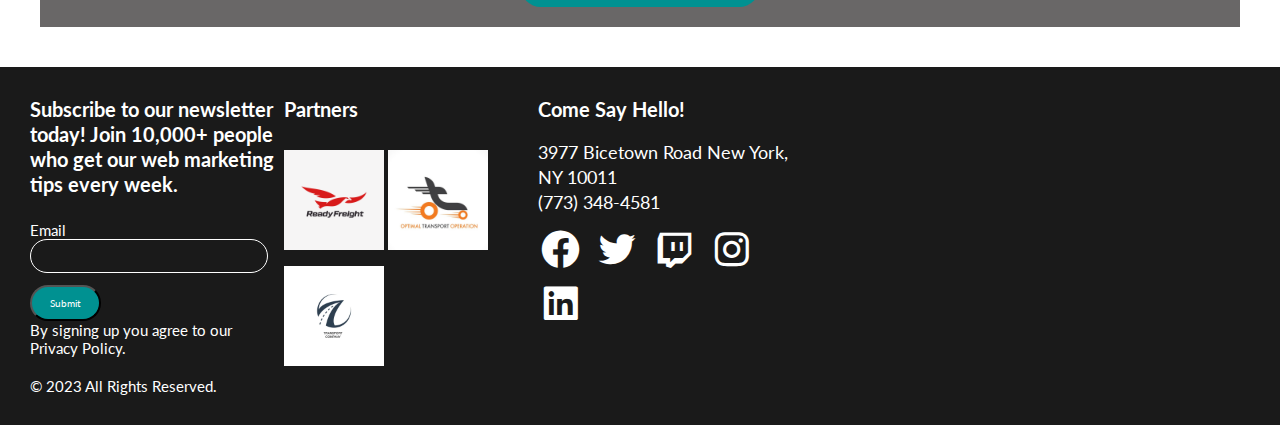
==== commit c0868e40: "Update Skill Page, About Page, and Contact Page" ====
--- a/index.html
+++ b/index.html
@@ -140,7 +140,7 @@
                         <input type="button" value="Submit">
                     </form>
                     <span>By signing up you agree to our Privacy Policy.</span>
-                    <span class="copyright">© 2022 All Rights Reserved.</span>
+                    <span class="copyright">© 2023 All Rights Reserved.</span>
                 </div>
                 <div class="col">
                     <h3>Partners</h3> <br>
--- a/assets/css/style.css
+++ b/assets/css/style.css
@@ -10,7 +10,7 @@
     text-decoration: none;
 }
 body, form, input, textarea {
-    font-family: 'Montserrat', sans-serif;
+    font-family: 'Lato', sans-serif;
 }
 span {
     display: block;
@@ -30,7 +30,7 @@
 }
 .container {
     margin: 0 auto;
-    padding: 10px
+    padding: 10px;
 }
 .home-header {
     background: #fff url(../images/home/home1.png) no-repeat;
@@ -222,7 +222,9 @@
     color: #fff;
     font-size: 15px;
     display: inline-block;
-    width: 400px;
+    flex-direction: row;
+    flex-wrap: nowrap;
+    width: 250px;
 }
 section.footer-1 .col ul li img {
     width: 100px;
@@ -251,6 +253,7 @@
 }
 .social-media-icon a {
     font-size: 45px;
+    color: #ffffff;
 }
 .social-media-icon a:hover {
     color: #00c8a3;
@@ -266,6 +269,7 @@
 }
 footer h3 {
     line-height: 25px;
+    font-size: 20px;
 }
 span.copyright {
     margin-top: 20px;
@@ -328,15 +332,19 @@
   }
   .container-marketing{
     background: url('../images/about/about7.jpg') no-repeat;
-    padding: 0px;
+    background-attachment: fixed;
+    padding: 20px;
   }
   .caurosel-slide{
     margin-bottom: none;
   }
+  .caurosel-inner img{
+    width: 100%;
+  }
 .col-md-5-order-md-1{
     display:grid;
-    grid-template-columns: auto auto auto;
-    grid-gap: 16px;
+    grid-template-columns:auto auto auto;
+    grid-gap: 10px;
 }
 .col-md-5-order-md-1 img{
     width: 100%;
@@ -357,6 +365,8 @@
 .features-section{
     background: url('../images/about/about23.jpg');
     background-size: cover;
+    background-attachment: fixed;
+    padding-top: 5px;
 }
 
 .bd-placeholder-img {
@@ -412,4 +422,14 @@
   .col-d-flex{
     font-size: 40px;
     text-align: center;
-  }+  }
+
+  /*Feature Icons*/
+
+  #icon-grid{
+    color:#ffffff;
+    font-family: 'Lato' sans-serif;
+    margin-top: 40px;
+  }
+
+  /*Feature Titles*/
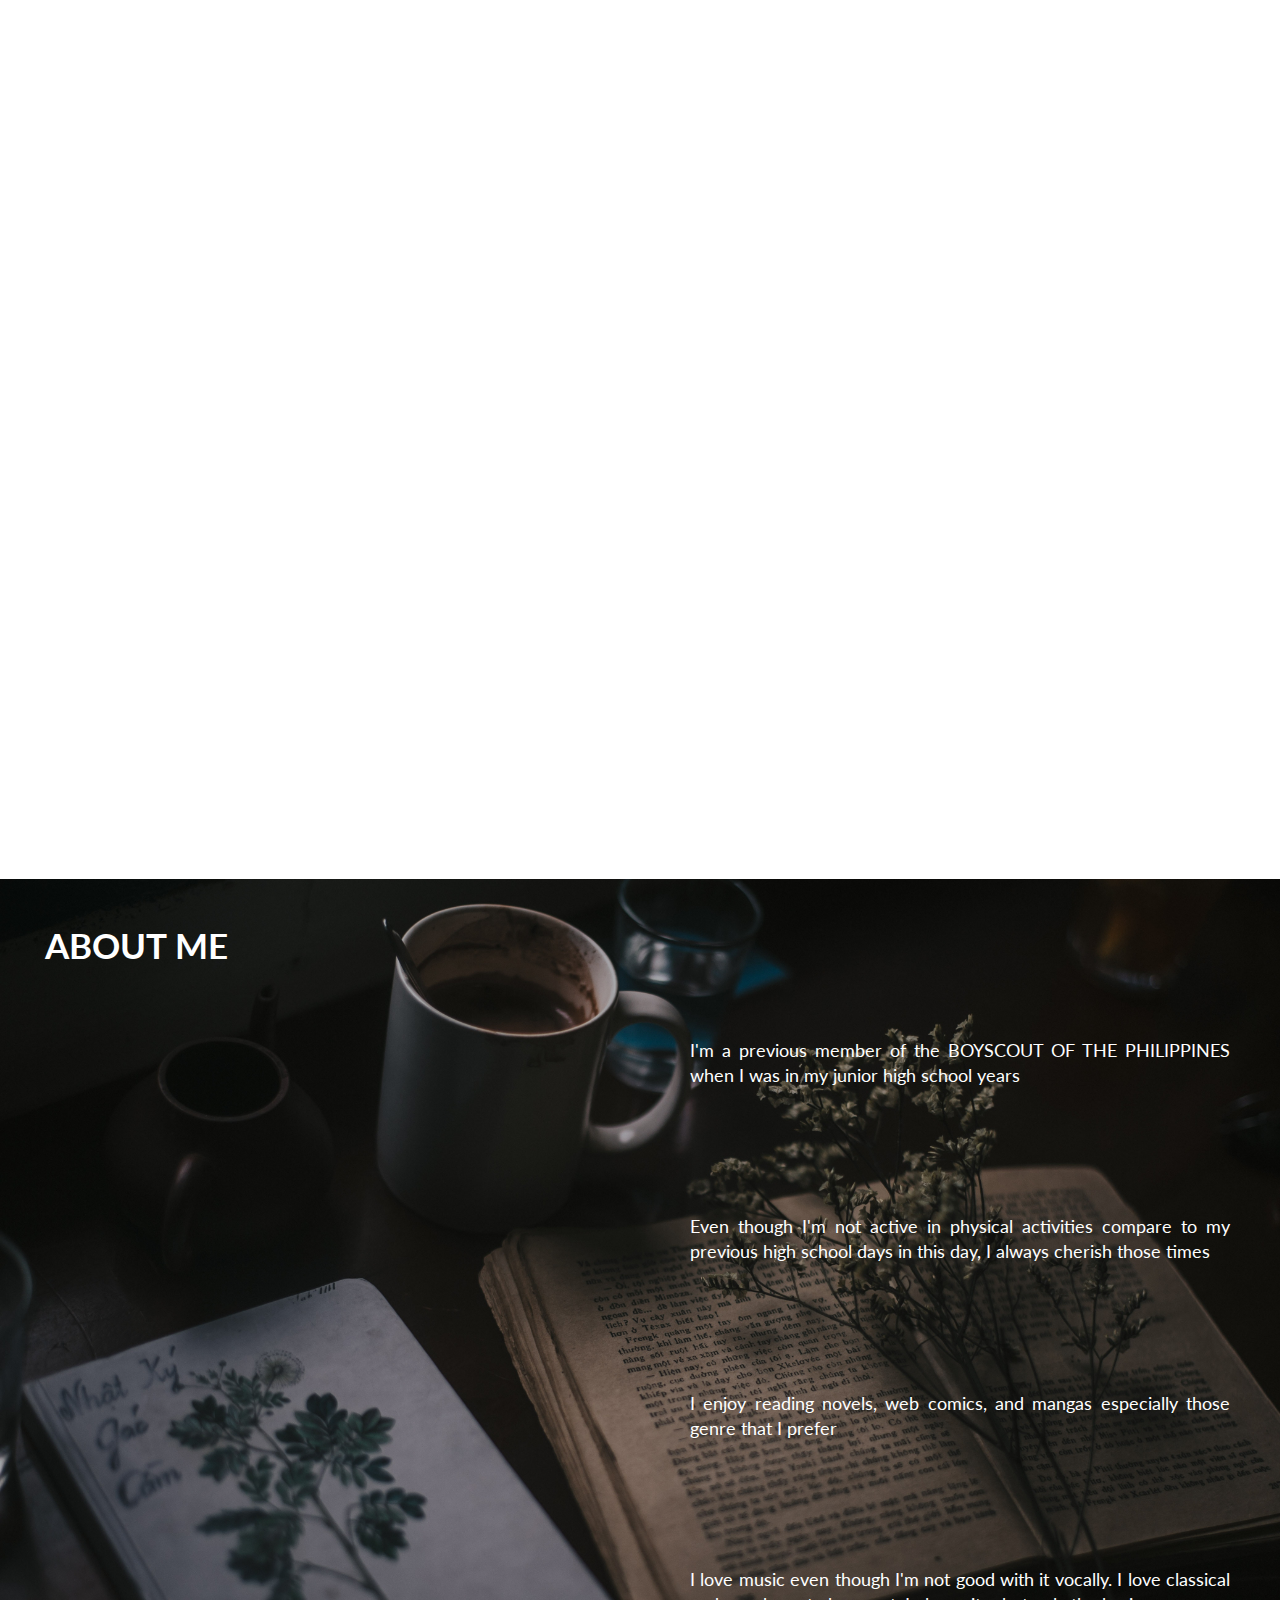
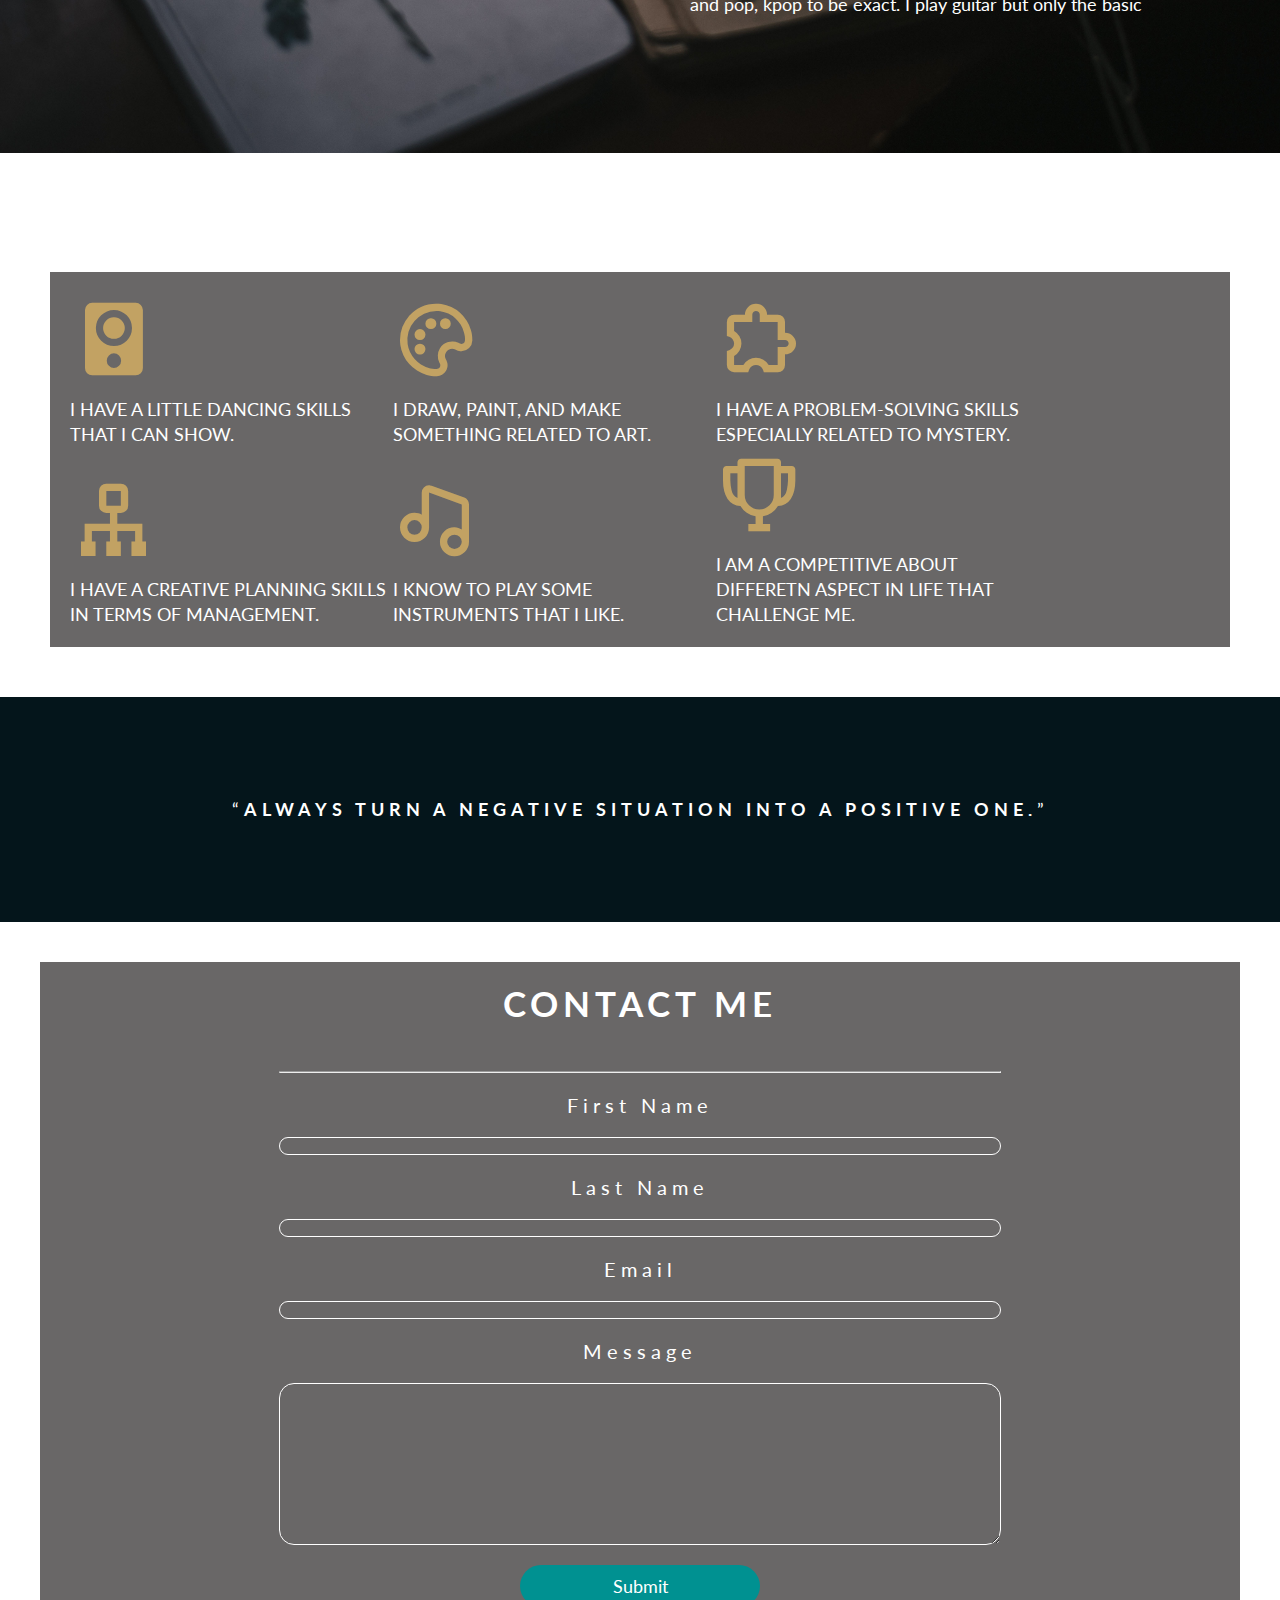
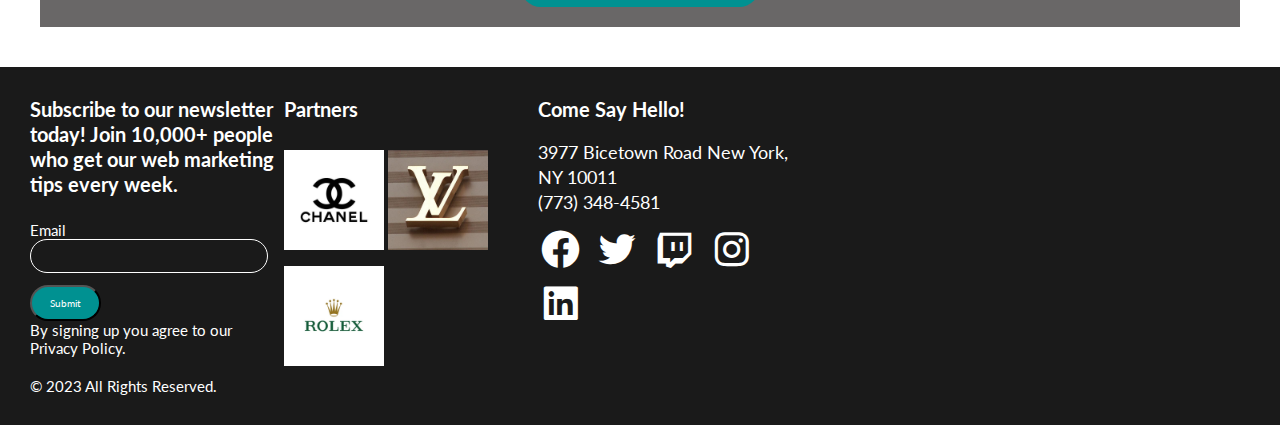
==== commit c16e36d6: "Updated Home, About" ====
--- a/index.html
+++ b/index.html
@@ -1,5 +1,6 @@
 <!DOCTYPE html>
 <html lang="en">
+
 <head>
     <title>Tana's Personal Website</title>
     <meta charset="UTF-8">
@@ -8,36 +9,40 @@
 
     <!-- External CSS File -->
     <link rel="stylesheet" href="assets/css/style.css">
-    
+
     <!-- Favicons -->
     <link href="assets/images/Tana.png" rel="icon">
-    
+
     <!-- Boxicons CSS -->
     <link href='https://unpkg.com/boxicons@2.1.4/css/boxicons.min.css' rel='stylesheet'>
 
 
 </head>
+
 <body>
     <header class="home-header">
         <div class="container">
-        <div class="nav-container">
-            <nav class="header-navigation">
-                <a href="index.html">Home</a>
-                <a href="web-pages/about.html">About</a>
-                <a href="web-pages/skills.html">Skills</a>
-                <a href="web-pages/contact.html">Contact</a>
-            </nav>
-        </div>
+            <div class="nav-container">
+                <nav class="header-navigation">
+                    <a href="index.html">Home</a>
+                    <a href="web-pages/about.html">About</a>
+                    <a href="web-pages/skills.html">Skills</a>
+                    <a href="web-pages/contact.html">Contact</a>
+                    <a href="web-pages/album.html">Album</a>
+                    <a href="web-pages/profile.html">Profile</a>
+                </nav>
+            </div>
         </div>
 
-    <!--Banner Section-->
+        <!--Banner Section-->
 
-    <section class="banner">
-        <div class="container">
-            <h1>HEY, I'M TANA ALEXANDRA</h1>
-                <p>A 1ST YEAR BS IN INFORMATION TECHNOLOGY STUDENT IN UNIVERSITY OF SCIENCE AND TECHNOLOGY OF SOUTHERN PHILIPPINES, CAGAYAN DE ORO CITY CAMPUS </p>
-        </div>        
-    </section>
+        <section class="banner">
+            <div class="container">
+                <h1>HEY, I'M TANA ALEXANDRA</h1>
+                <p>A 1ST YEAR BS IN INFORMATION TECHNOLOGY STUDENT IN UNIVERSITY OF SCIENCE AND TECHNOLOGY OF SOUTHERN
+                    PHILIPPINES, CAGAYAN DE ORO CITY CAMPUS </p>
+            </div>
+        </section>
     </header>
 
     <!--About Section-->
@@ -47,15 +52,24 @@
         </div>
         <div class="about-myself">
             <div id="iframeabout">
-                <iframe width="560" height="315" src="https://www.youtube.com/embed/e26q79smFKM" title="YouTube video player" frameborder="0" allow="accelerometer; autoplay; clipboard-write; encrypted-media; gyroscope; picture-in-picture; web-share" allowfullscreen></iframe>
-                <iframe width="560" height="315" src="https://www.youtube.com/embed/e26q79smFKM" title="YouTube video player" frameborder="0" allow="accelerometer; autoplay; clipboard-write; encrypted-media; gyroscope; picture-in-picture; web-share" allowfullscreen></iframe>
+                <iframe width="560" height="315" src="https://www.youtube.com/embed/e26q79smFKM"
+                    title="YouTube video player" frameborder="0"
+                    allow="accelerometer; autoplay; clipboard-write; encrypted-media; gyroscope; picture-in-picture; web-share"
+                    allowfullscreen></iframe>
+                <iframe width="560" height="315" src="https://www.youtube.com/embed/e26q79smFKM"
+                    title="YouTube video player" frameborder="0"
+                    allow="accelerometer; autoplay; clipboard-write; encrypted-media; gyroscope; picture-in-picture; web-share"
+                    allowfullscreen></iframe>
             </div>
-        <div id="par-intro">
-            <p>I'm a previous member of the BOYSCOUT OF THE PHILIPPINES when I was in my junior high school years</p>
-            <p>Even though I'm not active in physical activities compare to my previous high school days in this day, I always cherish those times</p>
-            <p>I enjoy reading novels, web comics, and mangas especially those genre that I prefer</p>
-            <p>I love music even though I'm not good with it vocally. I love classical and pop, kpop to be exact. I play guitar but only the basic</p>
-        </div>
+            <div id="par-intro">
+                <p>I'm a previous member of the BOYSCOUT OF THE PHILIPPINES when I was in my junior high school years
+                </p>
+                <p>Even though I'm not active in physical activities compare to my previous high school days in this
+                    day, I always cherish those times</p>
+                <p>I enjoy reading novels, web comics, and mangas especially those genre that I prefer</p>
+                <p>I love music even though I'm not good with it vocally. I love classical and pop, kpop to be exact. I
+                    play guitar but only the basic</p>
+            </div>
         </div>
     </section>
 
@@ -67,40 +81,40 @@
                 <h2><a href="web-pages/skills.html"> My Skills </a></h2>
             </div>
             <div id="bacskills">
-        <div class="row">
-            <div class="col">
-                <span><i class='bx bxs-speaker bx-tada bx-rotate-180' ></i></span>
-                    <p>I HAVE A LITTLE DANCING SKILLS THAT I CAN SHOW.</p>
-            </div>
-            <div class="col">
-                <span><i class='bx bx-palette bx-tada' ></i></i></span>
-                    <p>I DRAW, PAINT, AND MAKE SOMETHING RELATED TO ART.</p>
-            </div>
-            <div class="col">
-                <span><i class='bx bx-extension bx-tada'></i></i></span>
-                    <p>I HAVE A PROBLEM-SOLVING SKILLS ESPECIALLY RELATED TO MYSTERY.</p>
-            </div>
-            </div>
-        <div class="row-2">
-            <div class="col">
-                <span><i class='bx bx-sitemap bx-tada' ></i></i></span>
-                    <p>I HAVE A CREATIVE PLANNING SKILLS IN TERMS OF MANAGEMENT.</p>
-            </div>
-            <div class="col">
-                <span><i class='bx bx-music bx-tada' ></i></i></span>
-                    <p>I KNOW TO PLAY SOME INSTRUMENTS THAT I LIKE.</p>
-            </div>
-            <div class="col">
-                <span><i class='bx bx-trophy bx-tada' ></i></i></span>
-                    <p>I AM A COMPETITIVE ABOUT DIFFERETN ASPECT IN LIFE THAT CHALLENGE ME.</p>
-            </div>
-             </div>
+                <div class="row">
+                    <div class="col">
+                        <span><i class='bx bxs-speaker bx-tada bx-rotate-180'></i></span>
+                        <p>I HAVE A LITTLE DANCING SKILLS THAT I CAN SHOW.</p>
+                    </div>
+                    <div class="col">
+                        <span><i class='bx bx-palette bx-tada'></i></i></span>
+                        <p>I DRAW, PAINT, AND MAKE SOMETHING RELATED TO ART.</p>
+                    </div>
+                    <div class="col">
+                        <span><i class='bx bx-extension bx-tada'></i></i></span>
+                        <p>I HAVE A PROBLEM-SOLVING SKILLS ESPECIALLY RELATED TO MYSTERY.</p>
+                    </div>
+                </div>
+                <div class="row-2">
+                    <div class="col">
+                        <span><i class='bx bx-sitemap bx-tada'></i></i></span>
+                        <p>I HAVE A CREATIVE PLANNING SKILLS IN TERMS OF MANAGEMENT.</p>
+                    </div>
+                    <div class="col">
+                        <span><i class='bx bx-music bx-tada'></i></i></span>
+                        <p>I KNOW TO PLAY SOME INSTRUMENTS THAT I LIKE.</p>
+                    </div>
+                    <div class="col">
+                        <span><i class='bx bx-trophy bx-tada'></i></i></span>
+                        <p>I AM A COMPETITIVE ABOUT DIFFERETN ASPECT IN LIFE THAT CHALLENGE ME.</p>
+                    </div>
+                </div>
             </div>
         </div>
     </section>
 
     <!--Quote Section-->
-    <section class="quote"> 
+    <section class="quote">
         <div class="container">
             <p><q><strong>ALWAYS TURN A NEGATIVE SITUATION INTO A POSITIVE ONE.</strong></q></p>
         </div>
@@ -115,13 +129,13 @@
                     <h2><a href="web-pages/contact.html"> Contact Me </a></h2>
                     <hr class="break">
                     <label for="firstname">First Name</label>
-                        <input type="text" name="firstname" class="input" required="firstname">
+                    <input type="text" name="firstname" class="input" required="firstname">
                     <label for="lastname">Last Name</label>
-                        <input type="text" name="lastname" class="input" required="firstname">
+                    <input type="text" name="lastname" class="input" required="firstname">
                     <label for="email">Email</label>
-                        <input type="text" name="email" class="input" required="firstname">
+                    <input type="text" name="email" class="input" required="firstname">
                     <label for="message">Message</label>
-                        <textarea name="message" id="message" cols="30" rows="10"></textarea>
+                    <textarea name="message" id="message" cols="30" rows="10"></textarea>
                     <input type="submit" value="Submit">
                 </form>
             </div>
@@ -133,7 +147,8 @@
         <div class="container">
             <section class="footer-1">
                 <div class="col">
-                    <h3>Subscribe to our newsletter today! Join 10,000+ people who get our web marketing tips every week.</h3>
+                    <h3>Subscribe to our newsletter today! Join 10,000+ people who get our web marketing tips every
+                        week.</h3>
                     <form action="">
                         <label for="email">Email</label>
                         <input type="text" name="email" id="email">
@@ -145,9 +160,9 @@
                 <div class="col">
                     <h3>Partners</h3> <br>
                     <ul>
-                        <li> <img src="assets/images/partners/p1.png" alt="Partner 1 Logo"> </li>
-                        <li> <img src="assets/images/partners/p2.jpg" alt="Partner 2 Logo"> </li>
-                        <li> <img src="assets/images/partners/p3.jpg" alt="Partner 3 Logo"> </li>
+                        <li> <img src="assets/images/partners/par1.jpg" alt="Partner 1 Logo"> </li>
+                        <li> <img src="assets/images/partners/par2.jpg" alt="Partner 2 Logo"> </li>
+                        <li> <img src="assets/images/partners/par3.jpg" alt="Partner 3 Logo"> </li>
                     </ul>
                 </div>
                 <div class="col contact-info">
@@ -155,10 +170,12 @@
                     <p> 3977 Bicetown Road New York, NY 10011</p>
                     <p> <a href="tel:+7733484581">(773) 348-4581 </a> </p>
                     <div class="social-media-icon">
-                        <a href="https://www.facebook.com/taniechan10/" target="_blank"> <i class='bx bxl-facebook-circle'></i> </a>
+                        <a href="https://www.facebook.com/taniechan10/" target="_blank"> <i
+                                class='bx bxl-facebook-circle'></i> </a>
                         <a href="https://twitter.com/thaliachan0" target="_blank"> <i class='bx bxl-twitter'></i> </a>
                         <a href="#" target="_blank"> <i class='bx bxl-twitch'></i> </a>
-                        <a href="https://www.instagram.com/tan_i_yah/" target="_blank"> <i class='bx bxl-instagram'></i></a>
+                        <a href="https://www.instagram.com/tan_i_yah/" target="_blank"> <i
+                                class='bx bxl-instagram'></i></a>
                         <a href="#" target="_blank"> <i class='bx bxl-linkedin-square'></i></a>
                     </div>
                 </div>
@@ -166,4 +183,5 @@
         </div>
     </footer>
 </body>
+
 </html>--- a/assets/css/style.css
+++ b/assets/css/style.css
@@ -6,44 +6,57 @@
     margin: 0;
     padding: 0;
 }
+
 a {
     text-decoration: none;
 }
-body, form, input, textarea {
-    font-family: 'Lato', sans-serif;
-}
+
+body,
+form,
+input,
+textarea {
+    font-family: 'Lato', sans-serif;
+}
+
 span {
     display: block;
 }
+
 img {
     width: 100%;
 }
+
 p {
     line-height: 25px;
     font-size: 18px;
     color: #fff;
 }
-h2{
+
+h2 {
     text-transform: uppercase;
     font-size: 35px;
     margin-bottom: 27px;
 }
+
 .container {
     margin: 0 auto;
     padding: 10px;
 }
+
 .home-header {
     background: #fff url(../images/home/home1.png) no-repeat;
-    padding:  20px;
+    padding: 20px;
     background-attachment: fixed;
     background-size: cover;
     padding-bottom: 275px;
 }
+
 nav.header-navigation {
     margin-top: 20px;
     padding: 15px;
     margin: 10px;
 }
+
 nav.header-navigation a {
     font-size: 14px;
     text-decoration: none;
@@ -58,13 +71,14 @@
     text-align: center;
     margin-bottom: 95px;
     margin-top: 20px;
-    padding:40px;
+    padding: 40px;
     font-size: 50px;
-    color:#ffffff;
-    font-family:  'Sofia Sans Extra Condensed', sans-serif;
+    color: #ffffff;
+    font-family: 'Sofia Sans Extra Condensed', sans-serif;
     letter-spacing: none;
 }
-.banner p{
+
+.banner p {
     font-size: 20px;
     font-family: 'Lato', sans-serif;
     word-spacing: 3px;
@@ -78,44 +92,51 @@
     background-repeat: no-repeat;
     padding: 10px;
     background-size: cover;
-    color:#fff;
-    
-}
-#my-about{
+    color: #fff;
+
+}
+
+#my-about {
     padding-left: 35px;
     margin-top: 35px;
 }
-.about-myself{
+
+.about-myself {
     display: flex;
     align-items: left;
 }
-.about-myself p{
+
+.about-myself p {
     text-align: justify;
 }
-.about-myself iframe{
+
+.about-myself iframe {
     margin-right: 20px;
     padding-inline: 30px;
     border: none;
-    padding: 30px; 
-}
-#par-intro{
+    padding: 30px;
+}
+
+#par-intro {
     display: grid;
     text-align: justify;
     padding-inline: 40px;
     padding-top: 45px;
 }
-#iframeabout{
+
+#iframeabout {
     display: grid;
 }
 
 /* Add your Skills Styles here*/
 section#skills .col {
     font-size: 87px;
-    color: #ffa903;
+    color: #caa863ea;
     display: inline-block;
     width: 28%;
 
 }
+
 section#skills {
     background: url(../images/home/home3.jpg);
     color: #fff;
@@ -124,7 +145,8 @@
     padding: 40px;
     font-family: 'Lato', sans-serif;
 }
-#bacskills{
+
+#bacskills {
     background: rgba(46, 43, 43, 0.719);
     padding: 20px;
 }
@@ -148,9 +170,10 @@
     background: url(../images/home/home4.jpg) no-repeat;
     background-size: cover;
     background-attachment: fixed;
-    display:block;
-    font-family:'Lato', sans-serif;
-}
+    display: block;
+    font-family: 'Lato', sans-serif;
+}
+
 .form-container {
     text-align: right;
     color: #ffffff;
@@ -158,12 +181,14 @@
 }
 
 
-input[type="text"]:focus-visible, textarea:focus-visible {
+input[type="text"]:focus-visible,
+textarea:focus-visible {
     outline: #ffffff;
     padding: 20px;
     margin: 20px;
 
 }
+
 textarea#message {
     border: 1px solid #ffffff;
     border-radius: 15px;
@@ -172,7 +197,8 @@
     background: none;
 
 }
-.input{
+
+.input {
     border: 1px solid #ffffff;
     background: none;
     width: 60%;
@@ -182,7 +208,7 @@
 }
 
 input[type="submit"] {
-    font-size: 18px ;
+    font-size: 18px;
     border: none;
     display: block;
     padding: 10px;
@@ -192,6 +218,7 @@
     width: 20%;
     font-family: 'Lato' sans-serif;
 }
+
 .form {
     display: grid;
     justify-items: center;
@@ -202,21 +229,26 @@
     font-family: 'Lato', sans-serif;
     letter-spacing: 5px;
 }
+
 .form label {
     font-size: 20px;
 }
-.break{
+
+.break {
     width: 60%;
 }
 
-/* Footer Styles */
-footer, a {
-    color: #fff;
-}
+/*Footer Styles*/
+footer,
+a {
+    color: #fff;
+}
+
 footer {
     background: #1a1a1a;
     padding: 20px;
 }
+
 section.footer-1 .col {
     vertical-align: top;
     color: #fff;
@@ -226,19 +258,23 @@
     flex-wrap: nowrap;
     width: 250px;
 }
+
 section.footer-1 .col ul li img {
     width: 100px;
     margin-top: 10px;
 }
+
 section.footer-1 .col ul li {
     list-style: none;
     display: inline-block;
     font-size: 30px;
 }
+
 .footer-1 form {
     width: 100%;
     margin-top: 24px;
 }
+
 .footer-1 input[type="button"] {
     margin-top: 0;
     font-size: 10px;
@@ -248,16 +284,20 @@
     color: #fff;
     display: inherit;
 }
+
 .social-media-icon {
     margin-top: 10px;
 }
+
 .social-media-icon a {
     font-size: 45px;
     color: #ffffff;
 }
+
 .social-media-icon a:hover {
     color: #00c8a3;
 }
+
 .footer-1 input#email {
     border: 1px solid #fff;
     border-radius: 20px;
@@ -265,12 +305,14 @@
     width: 220px;
     padding: 8px;
     display: inherit;
-    background:none;
-}
+    background: none;
+}
+
 footer h3 {
     line-height: 25px;
     font-size: 20px;
 }
+
 span.copyright {
     margin-top: 20px;
 
@@ -286,41 +328,41 @@
     user-select: none;
     filter: blur(3px);
     background-size: cover;
-  }
-
-  @media (min-width: 768px) {
+}
+
+@media (min-width: 768px) {
     .bd-placeholder-img-lg {
-      font-size: 3.5rem;
+        font-size: 3.5rem;
     }
-  }
-
-  .b-example-divider {
+}
+
+.b-example-divider {
     height: 3rem;
     background-color: rgba(0, 0, 0, .1);
     border: solid rgba(0, 0, 0, .15);
     border-width: 1px 0;
     box-shadow: inset 0 .5em 1.5em rgba(0, 0, 0, .1), inset 0 .125em .5em rgba(0, 0, 0, .15);
-  }
-
-  .b-example-vr {
+}
+
+.b-example-vr {
     flex-shrink: 0;
     width: 1.5rem;
     height: 100vh;
-  }
-
-  .bi {
+}
+
+.bi {
     vertical-align: -.125em;
     fill: currentColor;
-  }
-
-  .nav-scroller {
+}
+
+.nav-scroller {
     position: relative;
     z-index: 2;
     height: 2.75rem;
     overflow-y: hidden;
-  }
-
-  .nav-scroller .nav {
+}
+
+.nav-scroller .nav {
     display: flex;
     flex-wrap: nowrap;
     padding-bottom: 1rem;
@@ -329,32 +371,38 @@
     text-align: center;
     white-space: nowrap;
     -webkit-overflow-scrolling: touch;
-  }
-  .container-marketing{
+}
+
+.container-marketing {
     background: url('../images/about/about7.jpg') no-repeat;
     background-attachment: fixed;
     padding: 20px;
-  }
-  .caurosel-slide{
+}
+
+.caurosel-slide {
     margin-bottom: none;
-  }
-  .caurosel-inner img{
+}
+
+.caurosel-inner img {
     width: 100%;
-  }
-.col-md-5-order-md-1{
-    display:grid;
-    grid-template-columns:auto auto auto;
+}
+.col-md-5-order-md-1 {
+    display: grid;
+    grid-template-columns: auto auto auto;
     grid-gap: 10px;
 }
-.col-md-5-order-md-1 img{
+
+.col-md-5-order-md-1 img {
     width: 100%;
     height: 100%;
     object-fit: cover;
 }
+
 .featurette-divider {
     margin: 5%;
-    }
-.row-featurette{
+}
+
+.row-featurette {
     margin-left: 30px;
 }
 
@@ -362,7 +410,7 @@
 
 /*Boostrap Features*/
 
-.features-section{
+.features-section {
     background: url('../images/about/about23.jpg');
     background-size: cover;
     background-attachment: fixed;
@@ -375,41 +423,41 @@
     -webkit-user-select: none;
     -moz-user-select: none;
     user-select: none;
-  }
-
-  @media (min-width: 768px) {
+}
+
+@media (min-width: 768px) {
     .bd-placeholder-img-lg {
-      font-size: 3.5rem;
+        font-size: 3.5rem;
     }
-  }
-
-  .b-example-divider {
+}
+
+.b-example-divider {
     height: 3rem;
     background-color: rgba(0, 0, 0, .1);
     border: solid rgba(0, 0, 0, .15);
     border-width: 1px 0;
     box-shadow: inset 0 .5em 1.5em rgba(0, 0, 0, .1), inset 0 .125em .5em rgba(0, 0, 0, .15);
-  }
-
-  .b-example-vr {
+}
+
+.b-example-vr {
     flex-shrink: 0;
     width: 1.5rem;
     height: 100vh;
-  }
-
-  .bi {
+}
+
+.bi {
     vertical-align: -.125em;
     fill: currentColor;
-  }
-
-  .nav-scroller {
+}
+
+.nav-scroller {
     position: relative;
     z-index: 2;
     height: 2.75rem;
     overflow-y: hidden;
-  }
-
-  .nav-scroller .nav {
+}
+
+.nav-scroller .nav {
     display: flex;
     flex-wrap: nowrap;
     padding-bottom: 1rem;
@@ -418,18 +466,120 @@
     text-align: center;
     white-space: nowrap;
     -webkit-overflow-scrolling: touch;
-  }
-  .col-d-flex{
+}
+
+.col-d-flex {
     font-size: 40px;
     text-align: center;
-  }
-
-  /*Feature Icons*/
-
-  #icon-grid{
+}
+.features-section h2{
     color:#ffffff;
+}
+.row-featurette h2 {
+    color:#ffffff;
+}
+.lead-f{
+    color:#ffffff;
+}
+
+/*Feature Icons*/
+
+#icon-grid {
+    color: #ffffff;
     font-family: 'Lato' sans-serif;
     margin-top: 40px;
-  }
-
-  /*Feature Titles*/
+}
+/*Profile*/
+.ph-100{
+    padding-top: 35px;
+    background: url('../images/Profile/profile2.jpg');
+    background-attachment: fixed;
+}
+.font-italic{
+    color: #fff;
+}
+.lead{
+    color: black;
+}
+.socials{
+    text-align: center;
+    padding: 20px;
+    background-color: #6c757d;
+}
+.socials a{
+    width: 100px;
+    padding: 10px;
+}
+
+/*Contact Boostrap*/
+
+.bloc_left_price {
+    color: #c01508;
+    text-align: center;
+    font-weight: bold;
+    font-size: 150%;
+}
+.category_block li:hover {
+    background-color: #007bff;
+}
+.category_block li:hover a {
+    color: #ffffff;
+}
+.category_block li a {
+    color: #343a40;
+}
+.add_to_cart_block .price {
+    color: #c01508;
+    text-align: center;
+    font-weight: bold;
+    font-size: 200%;
+    margin-bottom: 0;
+}
+.add_to_cart_block .price_discounted {
+    color: #343a40;
+    text-align: center;
+    text-decoration: line-through;
+    font-size: 140%;
+}
+.product_rassurance {
+    padding: 10px;
+    margin-top: 15px;
+    background: #ffffff;
+    border: 1px solid #6c757d;
+    color: #6c757d;
+}
+.product_rassurance .list-inline {
+    margin-bottom: 0;
+    text-transform: uppercase;
+    text-align: center;
+}
+.product_rassurance .list-inline li:hover {
+    color: #343a40;
+}
+.reviews_product .fa-star {
+    color: gold;
+}
+.pagination {
+    margin-top: 20px;
+}
+/*
+footer {
+    background: #343a40;
+    padding: 40px;
+}
+footer a {
+    color: #f8f9fa!important
+}
+*/
+.contact-sec{
+    background: url(../images/contact/contact1.jpg) no-repeat;
+    background-attachment: fixed;
+    font-family: 'Lato', sans-serif;
+    padding: 10%;
+}
+.card-body p{
+    color: black;
+}
+.card{
+    font-size: 20px;
+}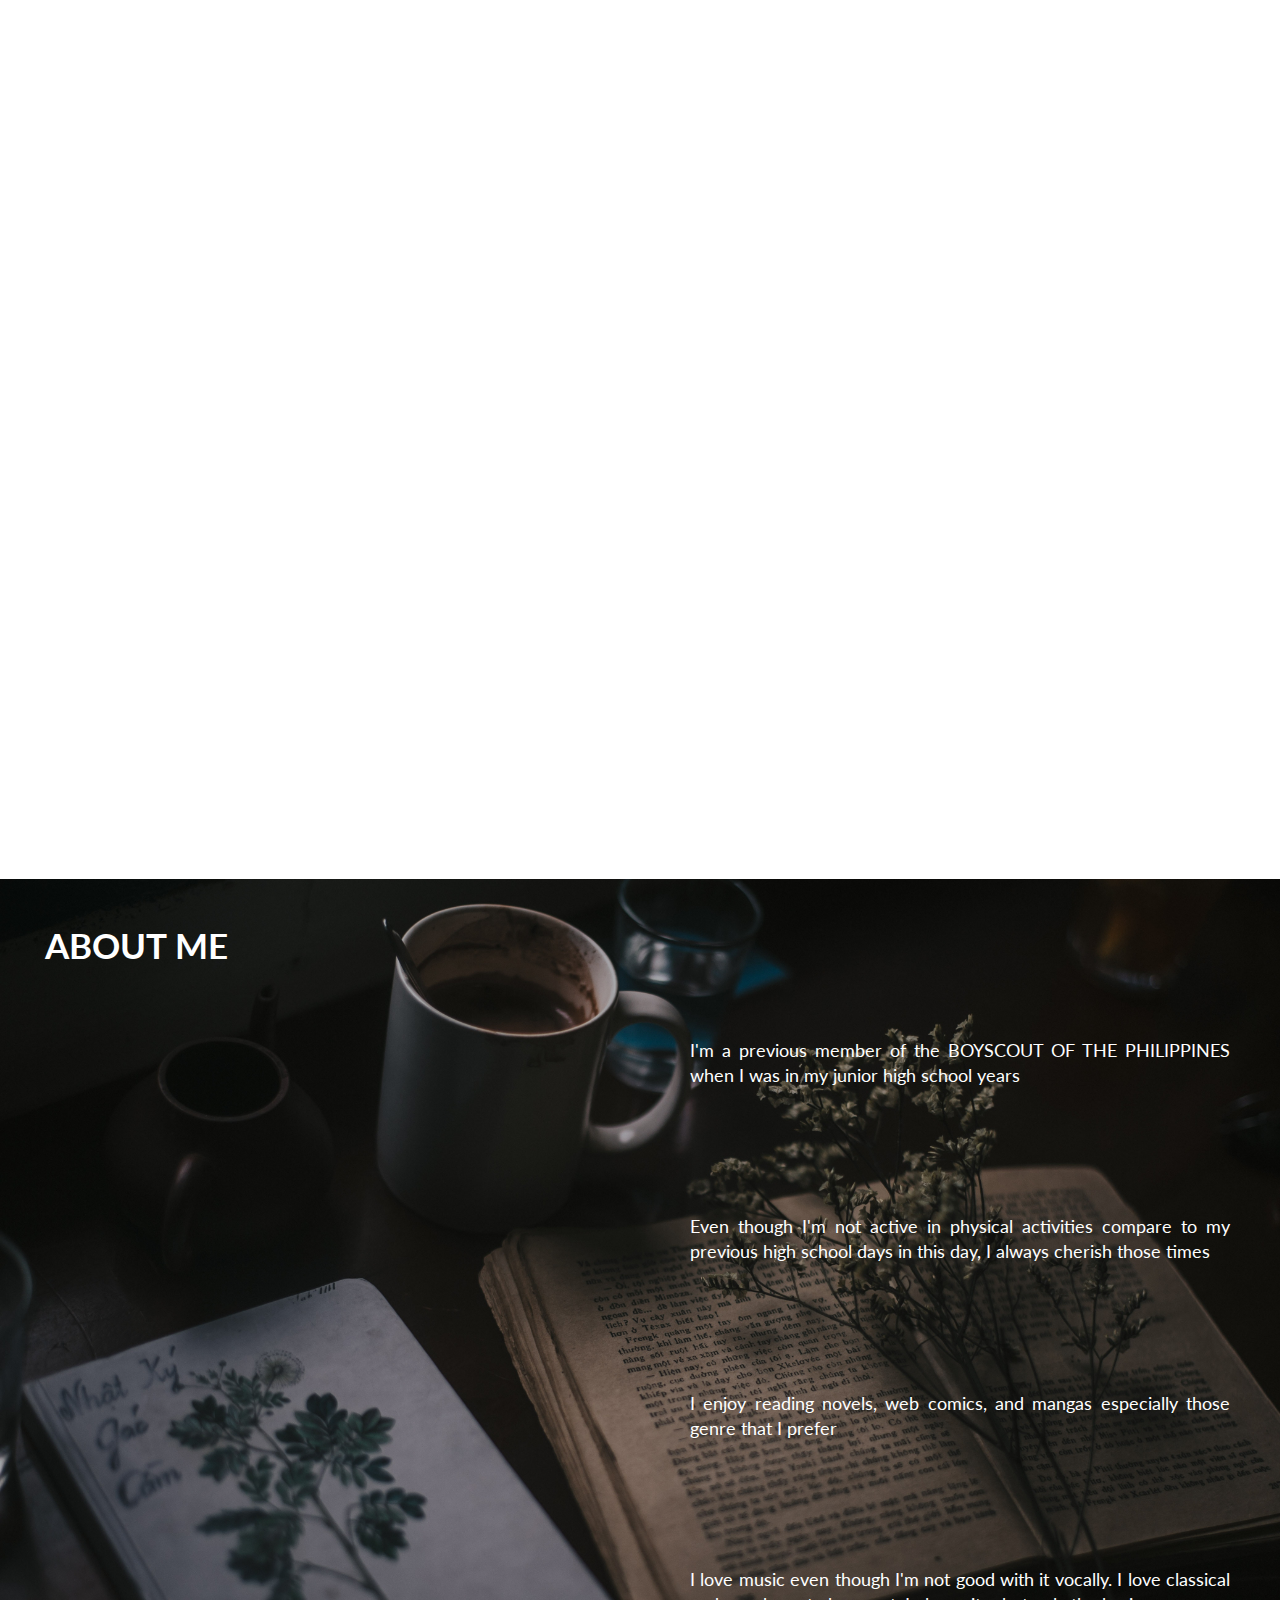
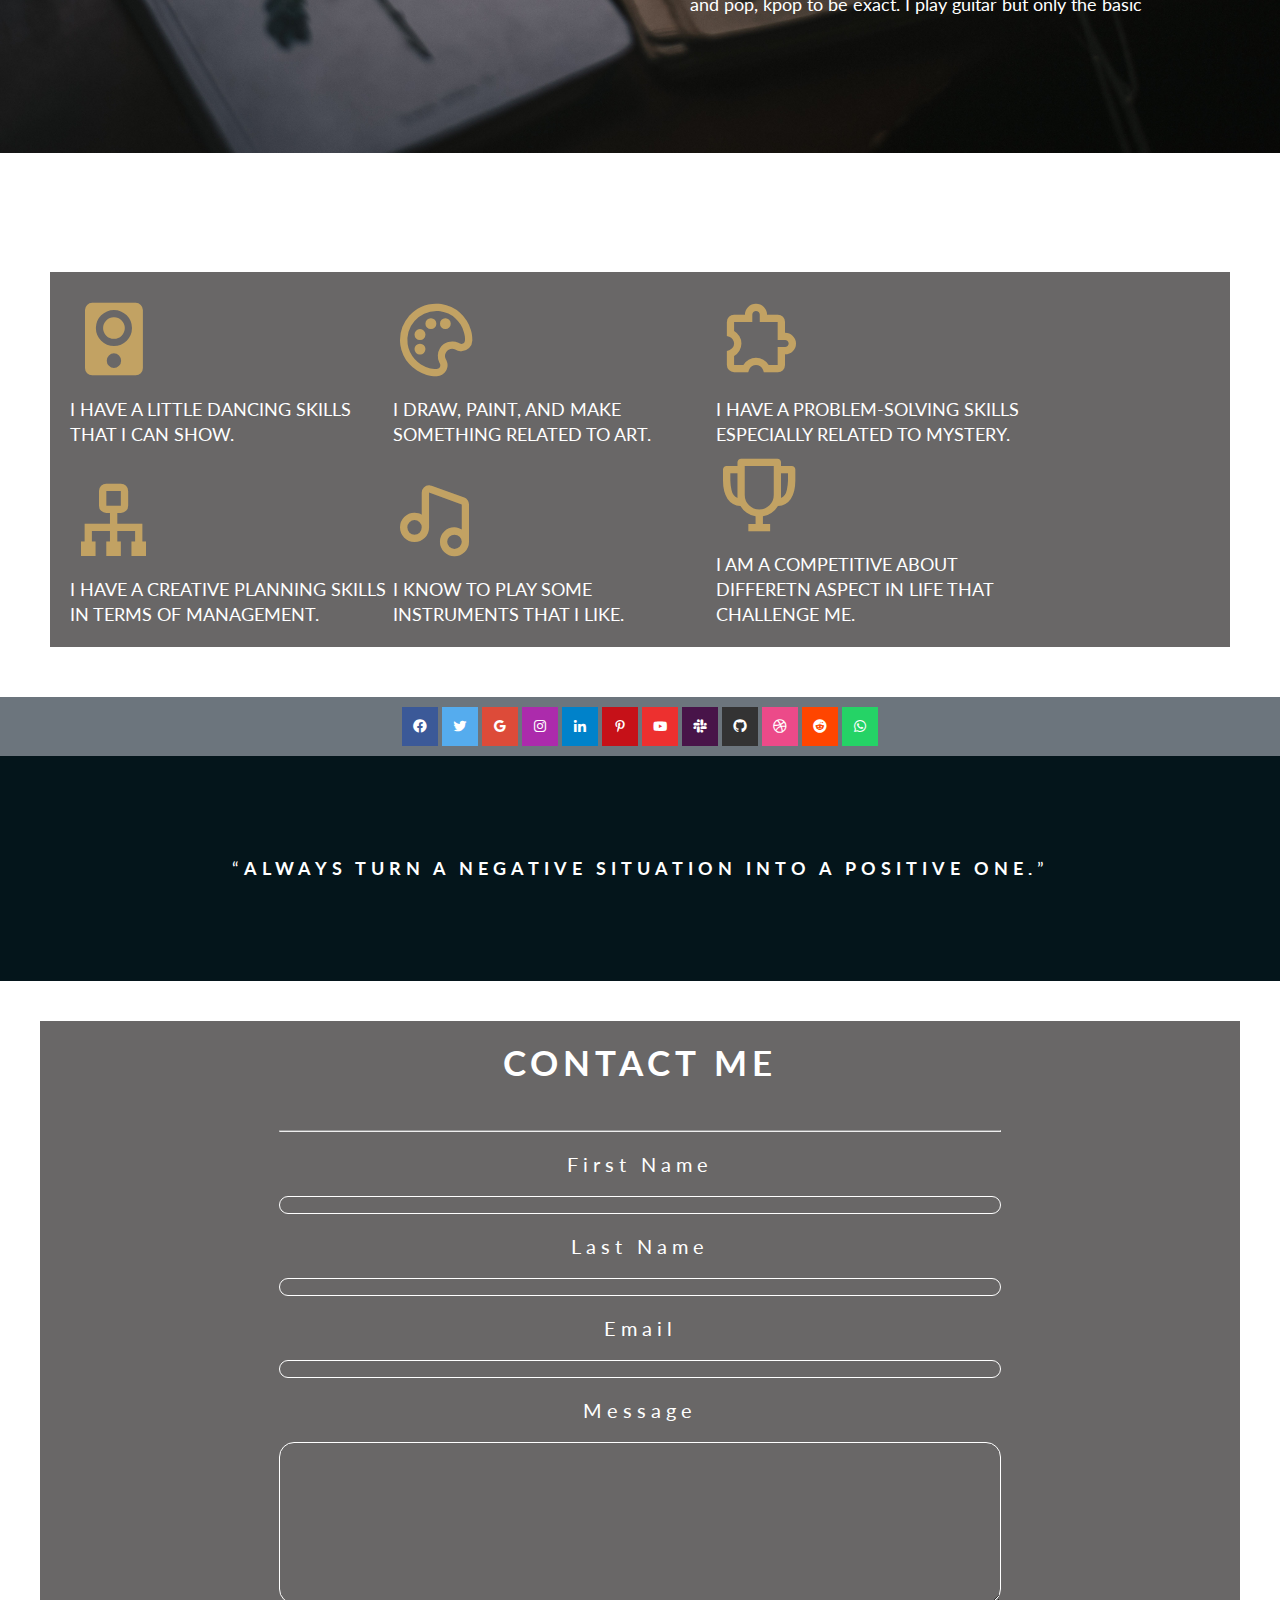
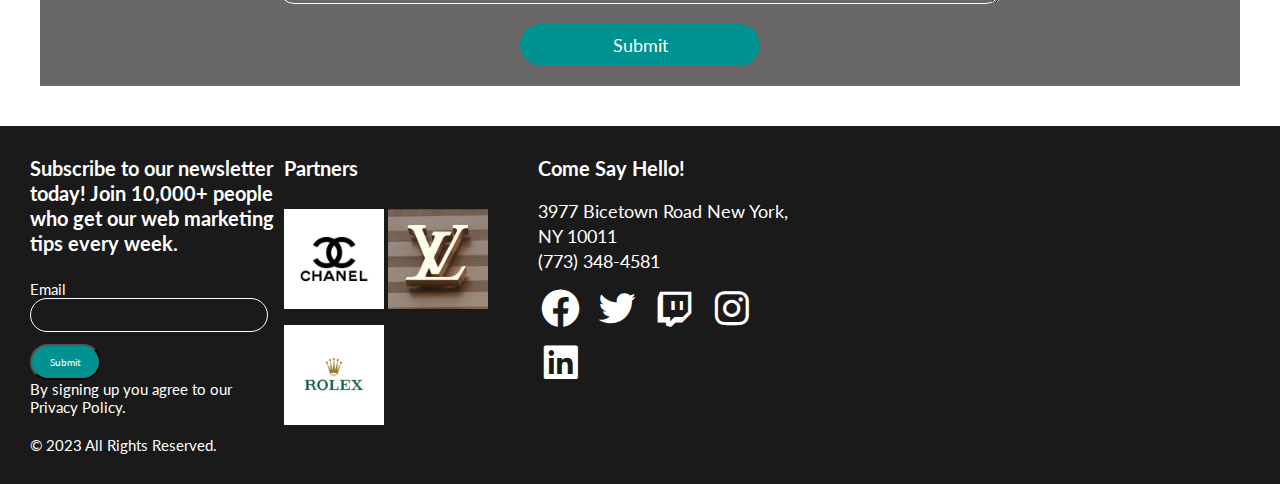
==== commit 79c364e3: "Update All Pages" ====
--- a/index.html
+++ b/index.html
@@ -113,6 +113,57 @@
         </div>
     </section>
 
+    <!--Socials-->
+
+    <section class="socials">
+        <!-- Facebook -->
+        <a class="btn btn-primary" style="background-color: #3b5998;" href="https://www.facebook.com/taniechan10/"
+            role="button"><i class='bx bxl-facebook-circle'></i></a>
+
+        <!-- Twitter -->
+        <a class="btn btn-primary" style="background-color: #55acee;" href="https://twitter.com/thaliachan0"
+            role="button"><i class='bx bxl-twitter'></i></a>
+
+        <!-- Google -->
+        <a class="btn btn-primary" style="background-color: #dd4b39;" href="lastimosa.tana2004@gmail.com"
+            role="button"><i class='bx bxl-google'></i></a>
+
+        <!-- Instagram -->
+        <a class="btn btn-primary" style="background-color: #ac2bac;" href="https://www.instagram.com/tan_i_yah/"
+            role="button"><i class='bx bxl-instagram'></i></a>
+
+        <!-- Linkedin -->
+        <a class="btn btn-primary" style="background-color: #0082ca;"
+            href="https://www.linkedin.com/in/tana-alexandra-lastimosa-852b74261/" role="button"><i
+                class='bx bxl-linkedin'></i></a>
+
+        <!-- Pinterest -->
+        <a class="btn btn-primary" style="background-color: #c61118;" href="https://www.pinterest.ph/tanaalexandral/"
+            role="button"><i class='bx bxl-pinterest-alt'></i></a>
+        <!-- Youtube -->
+        <a class="btn btn-primary" style="background-color: #ed302f;"
+            href="https://www.youtube.com/@tanaalexandralastimosa2871" role="button"><i class='bx bxl-youtube'></i></a>
+
+        <!-- Slack -->
+        <a class="btn btn-primary" style="background-color: #481449;" href="#!" role="button"><i
+                class='bx bxl-slack'></i></a>
+
+        <!-- Github -->
+        <a class="btn btn-primary" style="background-color: #333333;" href="https://github.com/tanie10" role="button"><i
+                class='bx bxl-github'></i></a>
+
+        <!-- Dribbble -->
+        <a class="btn btn-primary" style="background-color: #ec4a89;" href="#!" role="button"><i
+                class='bx bxl-dribbble'></i></a>
+
+        <!-- Reddit -->
+        <a class="btn btn-primary" style="background-color: #ff4500;" href="https://www.reddit.com/user/aleexaaie"
+            role="button"><i class='bx bxl-reddit'></i></a>
+
+        <!-- Whatsapp -->
+        <a class="btn btn-primary" style="background-color: #25d366;" href="#!" role="button"><i
+                class='bx bxl-whatsapp'></i></a>
+    </section>
     <!--Quote Section-->
     <section class="quote">
         <div class="container">
--- a/assets/css/style.css
+++ b/assets/css/style.css
@@ -379,6 +379,41 @@
     padding: 20px;
 }
 
+.carousel {
+    margin-bottom: 0rem;
+}
+
+/* Since positioning the image, we need to help out the caption */
+.carousel-caption {
+    bottom: 3rem;
+    z-index: 10;
+}
+
+/* Declare heights because of positioning of img element */
+.carousel-item {
+    height: 32rem;
+}
+
+@media (min-width: 40em) {
+
+    /* Bump up size of carousel content */
+    .carousel-caption p {
+        margin-bottom: 1.25rem;
+        font-size: 1.25rem;
+        line-height: 1.4;
+    }
+
+    .featurette-heading {
+        font-size: 50px;
+    }
+}
+
+@media (min-width: 62em) {
+    .featurette-heading {
+        margin-top: 7rem;
+    }
+}
+
 .caurosel-slide {
     margin-bottom: none;
 }
@@ -386,6 +421,7 @@
 .caurosel-inner img {
     width: 100%;
 }
+
 .col-md-5-order-md-1 {
     display: grid;
     grid-template-columns: auto auto auto;
@@ -472,14 +508,17 @@
     font-size: 40px;
     text-align: center;
 }
-.features-section h2{
-    color:#ffffff;
-}
+
+.features-section h2 {
+    color: #ffffff;
+}
+
 .row-featurette h2 {
-    color:#ffffff;
-}
-.lead-f{
-    color:#ffffff;
+    color: #ffffff;
+}
+
+.lead-f {
+    color: #ffffff;
 }
 
 /*Feature Icons*/
@@ -489,24 +528,29 @@
     font-family: 'Lato' sans-serif;
     margin-top: 40px;
 }
+
 /*Profile*/
-.ph-100{
+.ph-100 {
     padding-top: 35px;
     background: url('../images/Profile/profile2.jpg');
     background-attachment: fixed;
 }
-.font-italic{
-    color: #fff;
-}
-.lead{
+
+.font-italic {
+    color: #fff;
+}
+
+.lead {
     color: black;
 }
-.socials{
+
+.socials {
     text-align: center;
     padding: 20px;
     background-color: #6c757d;
 }
-.socials a{
+
+.socials a {
     width: 100px;
     padding: 10px;
 }
@@ -519,15 +563,19 @@
     font-weight: bold;
     font-size: 150%;
 }
+
 .category_block li:hover {
     background-color: #007bff;
 }
+
 .category_block li:hover a {
     color: #ffffff;
 }
+
 .category_block li a {
     color: #343a40;
 }
+
 .add_to_cart_block .price {
     color: #c01508;
     text-align: center;
@@ -535,12 +583,14 @@
     font-size: 200%;
     margin-bottom: 0;
 }
+
 .add_to_cart_block .price_discounted {
     color: #343a40;
     text-align: center;
     text-decoration: line-through;
     font-size: 140%;
 }
+
 .product_rassurance {
     padding: 10px;
     margin-top: 15px;
@@ -548,20 +598,25 @@
     border: 1px solid #6c757d;
     color: #6c757d;
 }
+
 .product_rassurance .list-inline {
     margin-bottom: 0;
     text-transform: uppercase;
     text-align: center;
 }
+
 .product_rassurance .list-inline li:hover {
     color: #343a40;
 }
+
 .reviews_product .fa-star {
     color: gold;
 }
+
 .pagination {
     margin-top: 20px;
 }
+
 /*
 footer {
     background: #343a40;
@@ -571,15 +626,83 @@
     color: #f8f9fa!important
 }
 */
-.contact-sec{
+.contact-sec {
     background: url(../images/contact/contact1.jpg) no-repeat;
     background-attachment: fixed;
     font-family: 'Lato', sans-serif;
     padding: 10%;
 }
-.card-body p{
+
+.card-body p {
     color: black;
 }
-.card{
+
+.card {
     font-size: 20px;
+}
+
+/*Album*/
+
+.bd-placeholder-img {
+    font-size: 1.125rem;
+    text-anchor: middle;
+    -webkit-user-select: none;
+    -moz-user-select: none;
+    user-select: none;
+}
+
+@media (min-width: 768px) {
+    .bd-placeholder-img-lg {
+        font-size: 3.5rem;
+    }
+}
+
+.b-example-divider {
+    height: 3rem;
+    background-color: rgba(0, 0, 0, .1);
+    border: solid rgba(0, 0, 0, .15);
+    border-width: 1px 0;
+    box-shadow: inset 0 .5em 1.5em rgba(0, 0, 0, .1), inset 0 .125em .5em rgba(0, 0, 0, .15);
+}
+
+.b-example-vr {
+    flex-shrink: 0;
+    width: 1.5rem;
+    height: 100vh;
+}
+
+.bi {
+    vertical-align: -.125em;
+    fill: currentColor;
+}
+
+.nav-scroller {
+    position: relative;
+    z-index: 2;
+    height: 2.75rem;
+    overflow-y: hidden;
+}
+
+.nav-scroller .nav {
+    display: flex;
+    flex-wrap: nowrap;
+    padding-bottom: 1rem;
+    margin-top: -1px;
+    overflow-x: auto;
+    text-align: center;
+    white-space: nowrap;
+    -webkit-overflow-scrolling: touch;
+}
+
+.album-title {
+    background: url(../images/home/home2.jpg) no-repeat;
+    background-attachment: fixed;
+    padding-top: 10%;
+}
+
+.album-title p {
+    color: #ffffff;
+    font-family: 'Lato' sans-serif;
+    font-size: 30px;
+    word-spacing: 3px;
 }